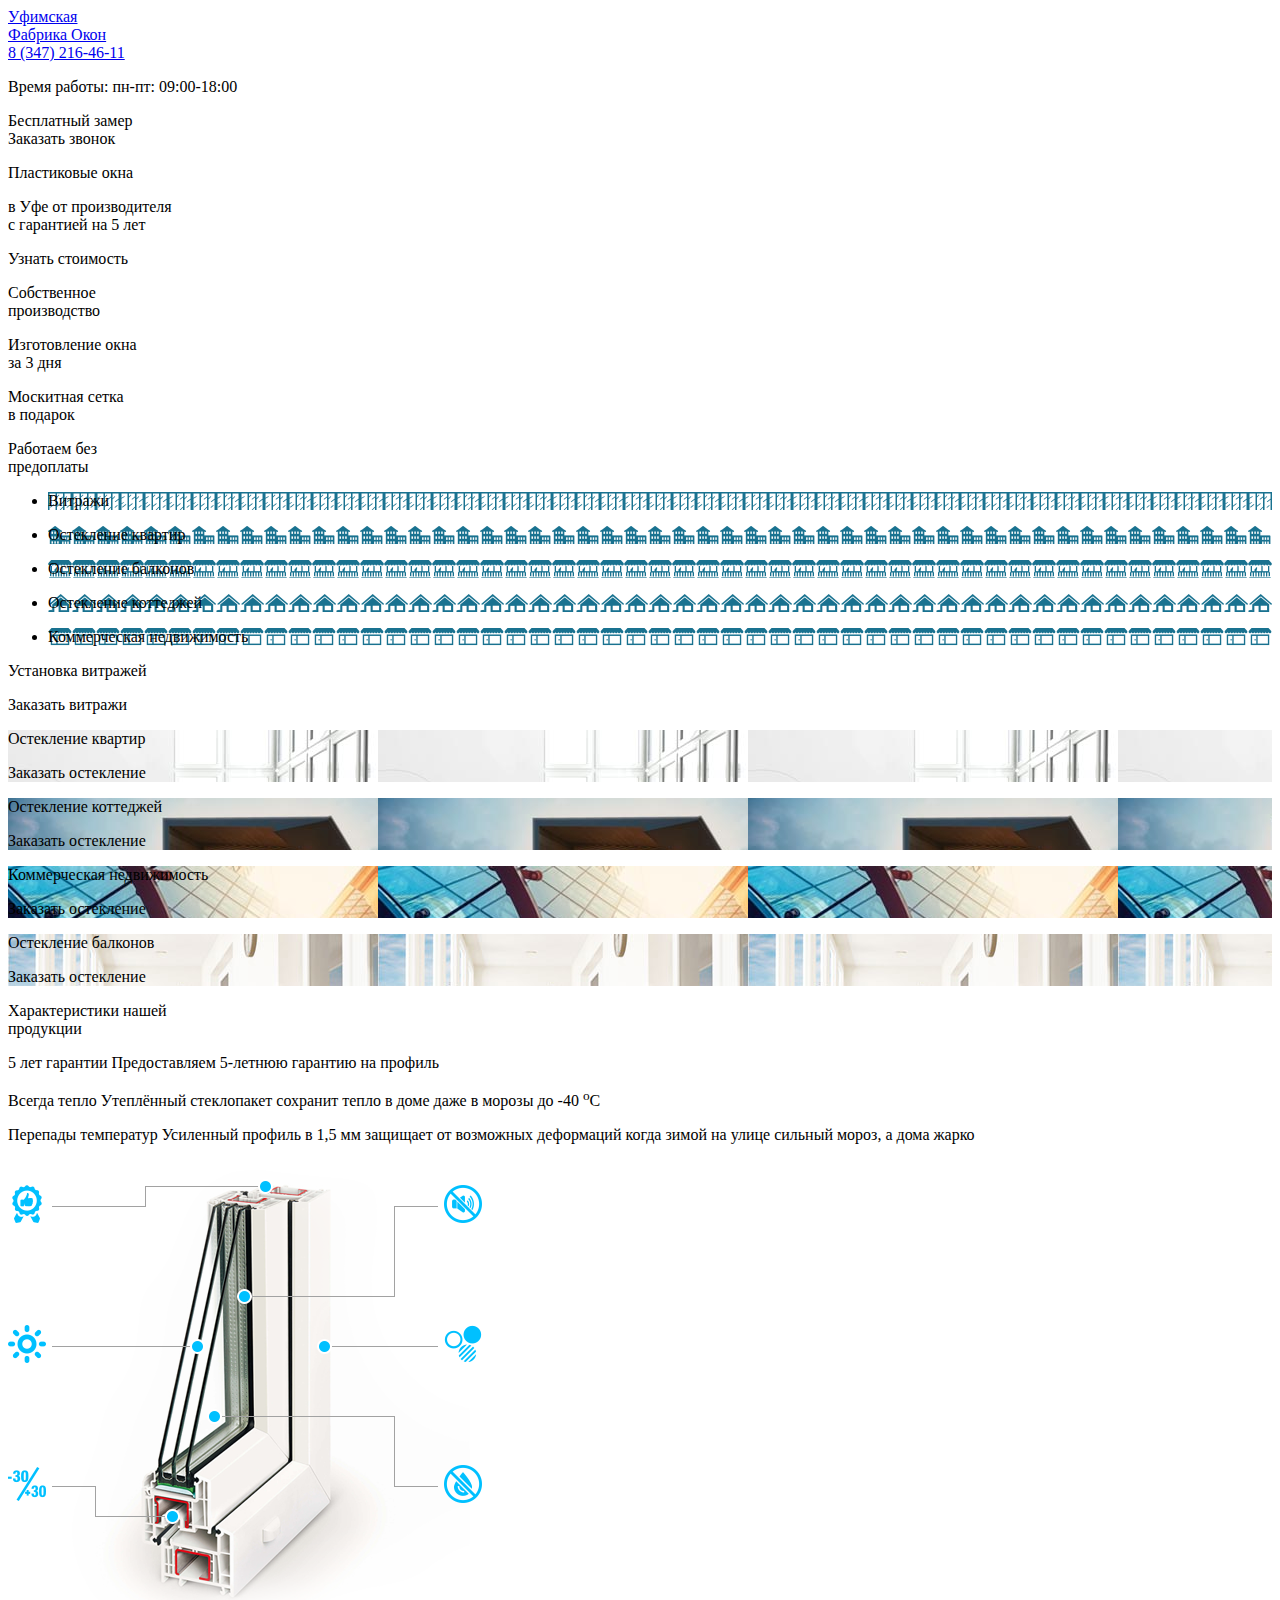
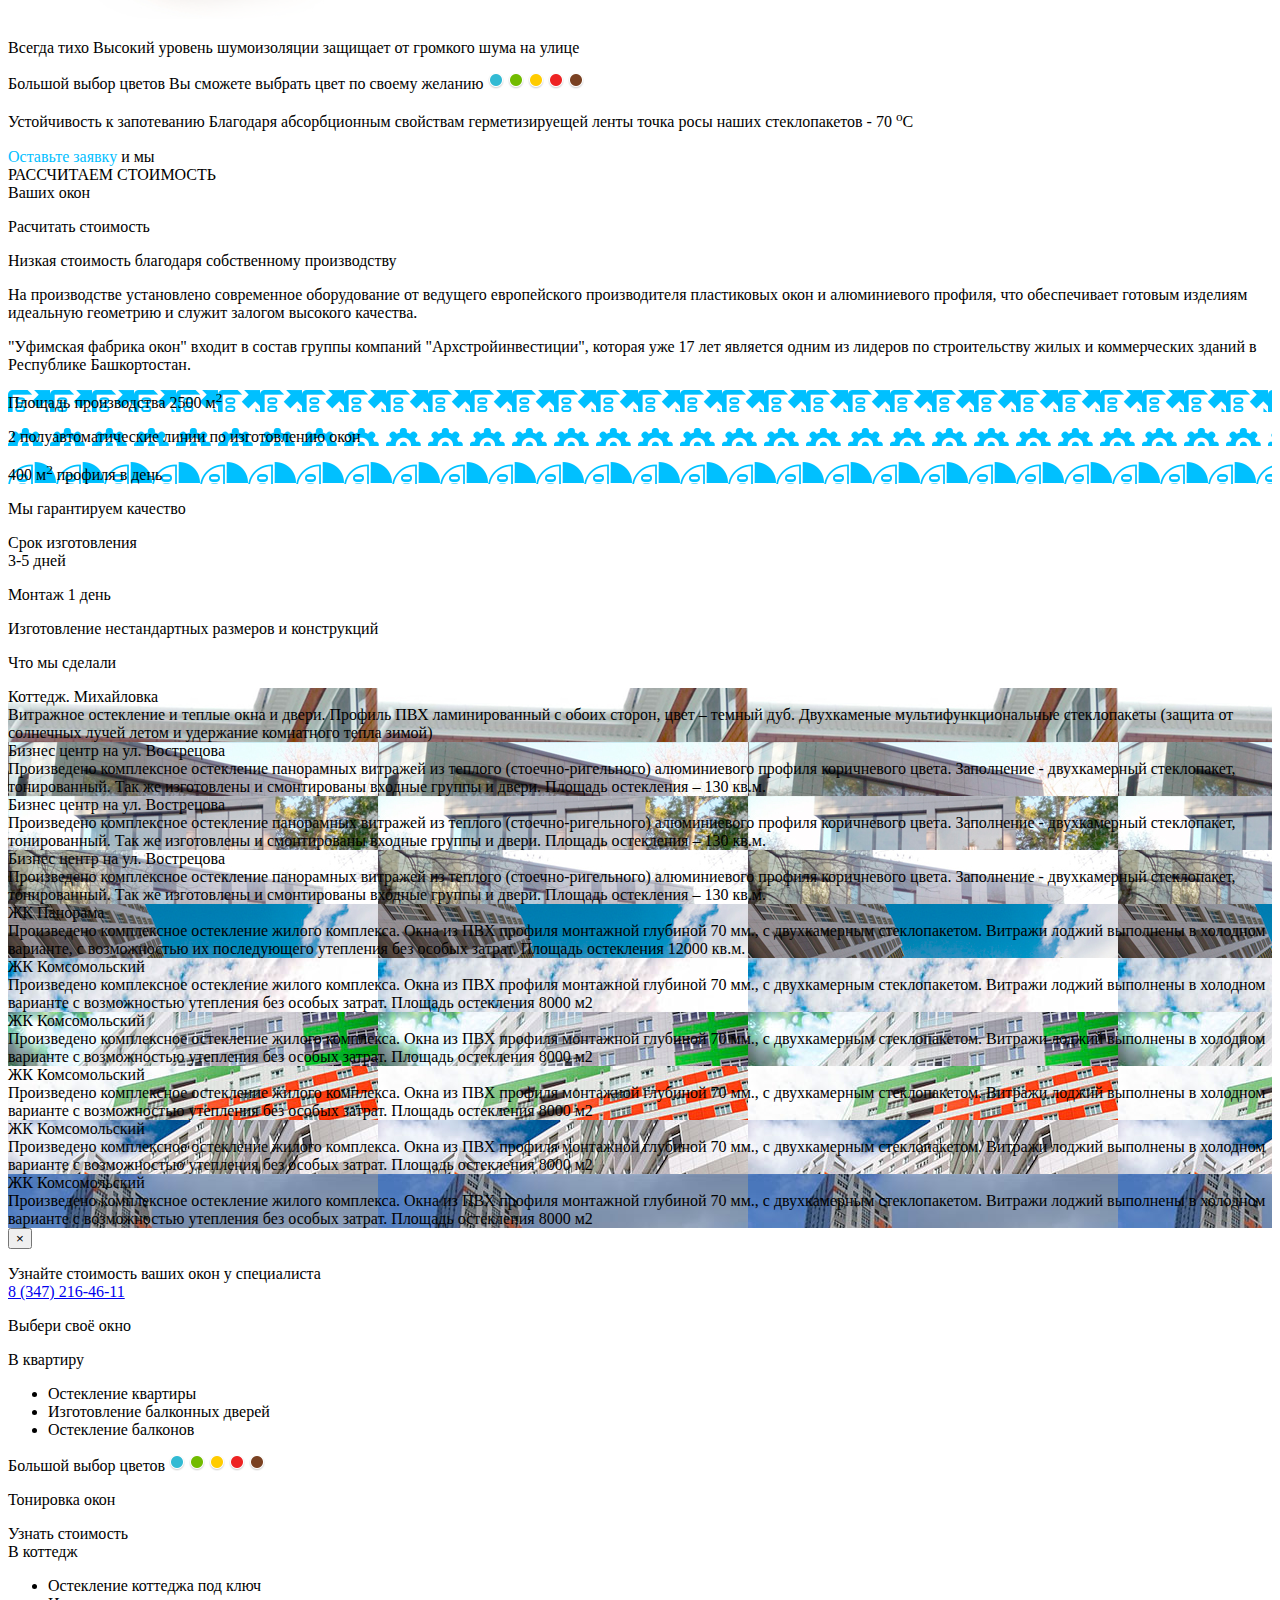
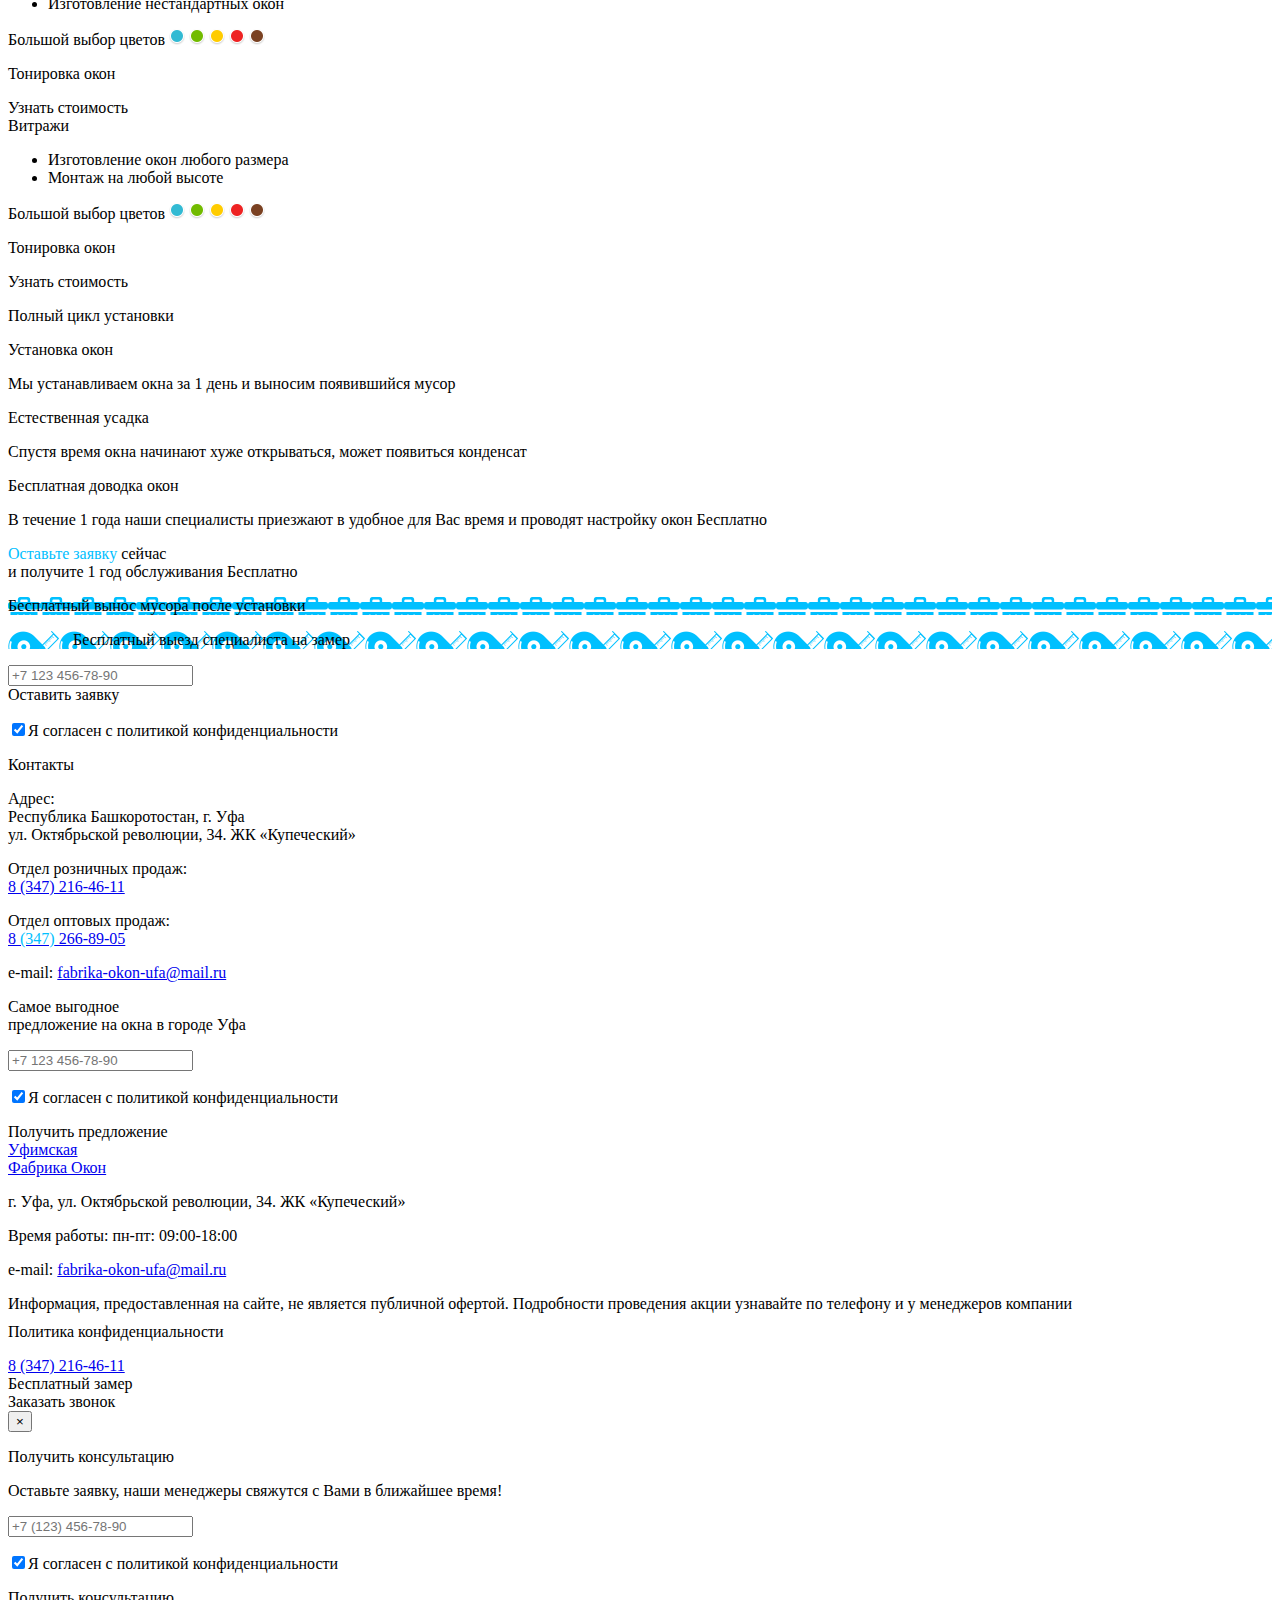
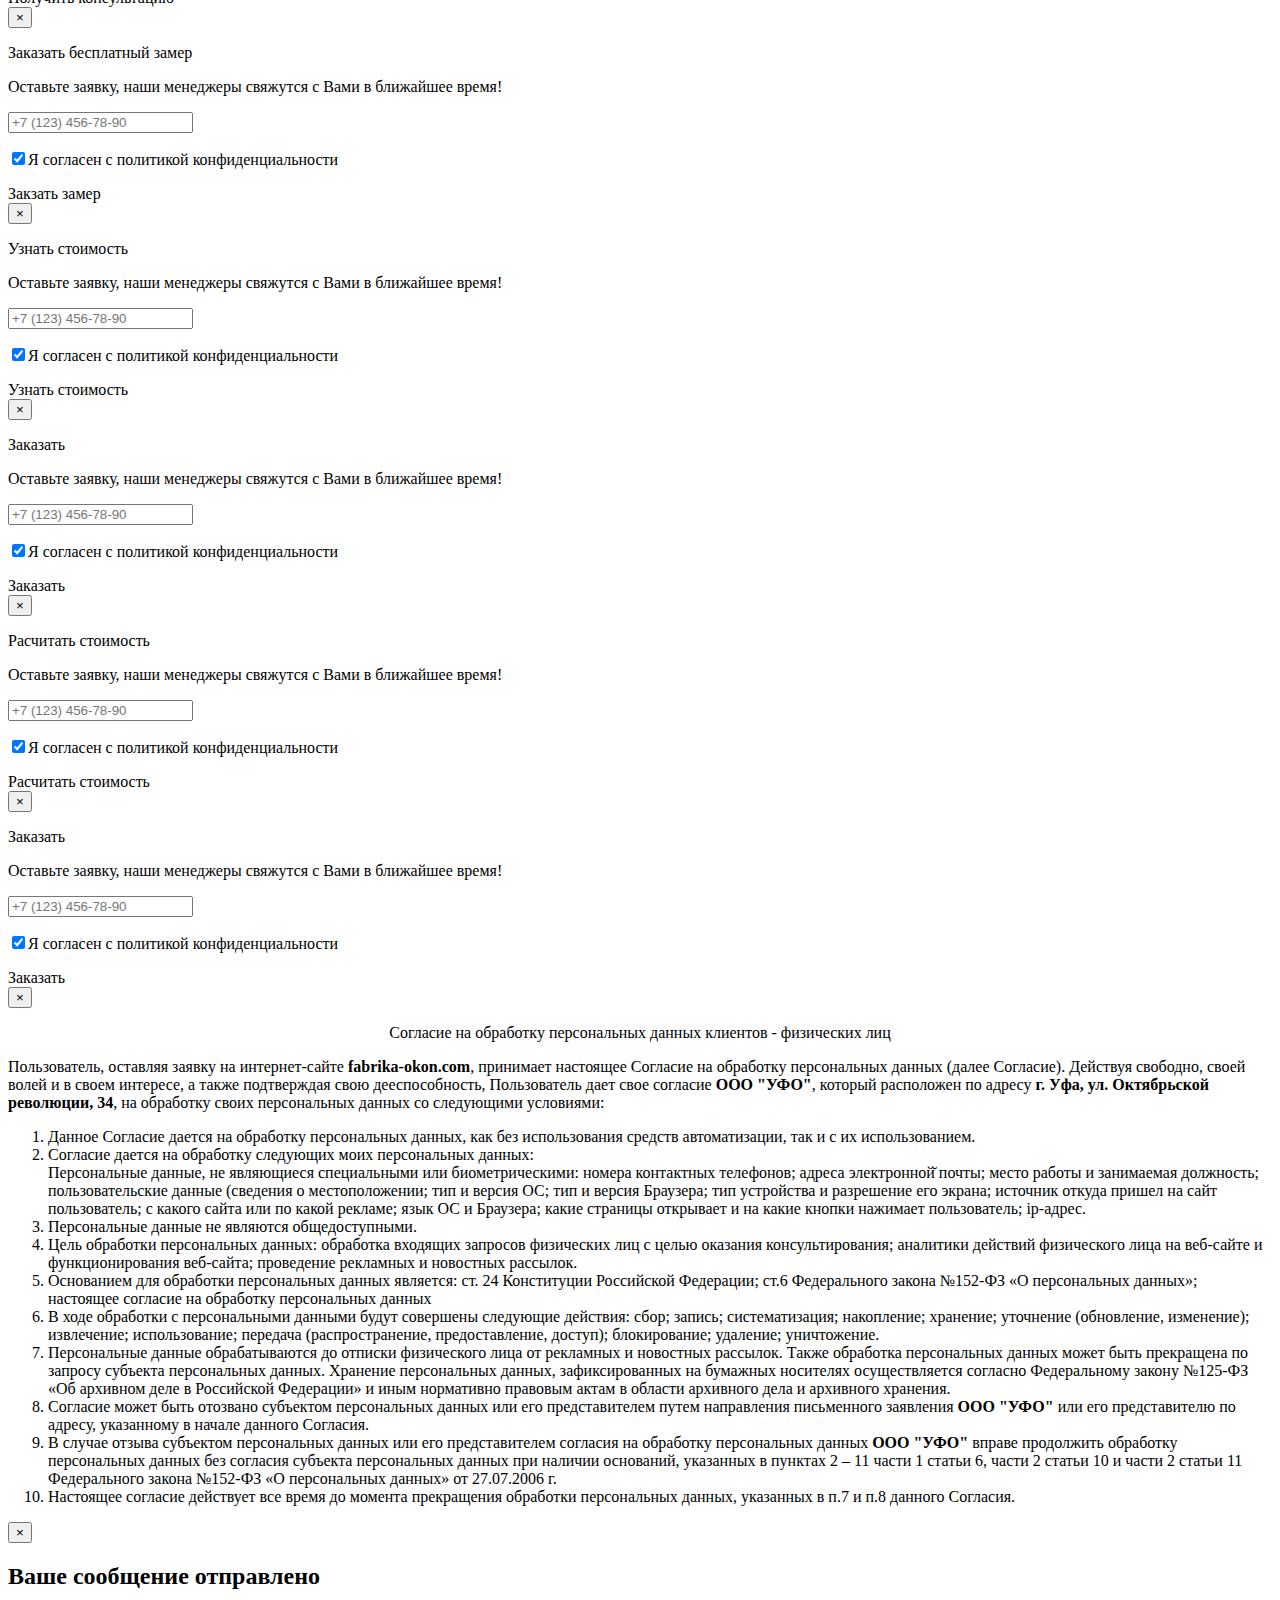
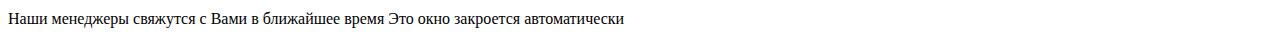
==== index.html @ 914d413f "added imgages css js" ====
<!DOCTYPE html>
<html lang="ru-RU">
<head>
	<meta charset="UTF-8">
	<meta name="viewport" content="width=device-width, initial-scale=1.0">
	<link rel="stylesheet" href="assets/bootstrap/bootstrap.min.css">
	<link rel="stylesheet" href="assets/owl-carousel2/owl.carousel.min.css">
	<link rel="stylesheet" type="text/css" href="assets/lightbox/lightbox.css">
	<link rel="stylesheet" type="text/css" href="style.css">
	<link href="https://fonts.googleapis.com/css?family=Roboto:300,400,500,700,900" rel="stylesheet">
	<script src="assets/jquery/jquery-1.11.3.min.js"></script>
	<script type="text/javascript" src="http://maps.google.com/maps/api/js?key=AIzaSyCHAlulVFUKwwEnyJ-B18d1psZM88aQKwU"></script>
	<link rel="shortcut icon" href="/favicon.ico" type="image/x-icon">
	<!--[if lt IE 9]>
	<script src="http://html5shiv.googlecode.com/svn/trunk/html5.js"></script>
	<![endif]-->
	<meta name="keywords" content="" />
	<meta name="description" content="" />
	<title>Уфимская фабрика окон</title>
</head>
<body>
<div class="bg bg1">
	<header>
		<div class="container">
			<div class="header-wrap">
				<div class="logo-col">
					<a href="/" title="На главную" class="logo">Уфимская<br> Фабрика Окон</a>
				</div>
				<div class="phone-col">
					<a href="tel:83472164611" class="hdr-phone" title="Позвонить">8 (347) 216-46-11</a>
					<p class="hdr-work">Время работы: пн-пт: 09:00-18:00</p>
				</div>
				<div class="btn-col">
					<div class="hdr-btns">
						<div class="yellow-btn zamer-btn"><div><span>Бесплатный замер</span></div></div>
						<div class="blue-btn callback-btn"><div><span>Заказать звонок</span></div></div>
					</div>
				</div>
			</div>
		</div>
	</header>
	<div class="offer">
		<div class="container">
			<div class="row">
				<div class="col-md-12">
					<p class="offer-header">
						Пластиковые <span class="offer-accent">окна</span>
					</p>
					<p class="offer-text">
						в Уфе от производителя <br>с гарантией на 5 лет
					</p>
					<div class="yellow-btn know-btn"><div><span>Узнать стоимость</span></div></div>
				</div>
			</div>
		</div>
	</div>
	<div class="preim">
		<div class="container">
			<div class="row">
				<div class="col-xs-12 col-sm-3 col-md-3 col-lg-3">
					<div class="preim-item">
						<div class="preim-img" style="background-image:url('img/manufact.png')"></div>
						<p class="preim-ttl">Собственное <br>производство</p>
					</div>
				</div>
				<div class="col-xs-12 col-sm-3 col-md-3 col-lg-3">
					<div class="preim-item">
						<div class="preim-img" style="background-image:url('img/3days.png')"></div>
						<p class="preim-ttl">Изготовление окна <br>за 3 дня</p>
					</div>
				</div>
				<div class="col-xs-12 col-sm-3 col-md-3 col-lg-3">
					<div class="preim-item">
						<div class="preim-img" style="background-image:url('img/podarok.png')"></div>
						<p class="preim-ttl">Москитная сетка <br>в подарок</p>
					</div>
				</div>
				<div class="col-xs-12 col-sm-3 col-md-3 col-lg-3">
					<div class="preim-item">
						<div class="preim-img" style="background-image:url('img/predoplata.png')"></div>
						<p class="preim-ttl">Работаем без <br>предоплаты</p>
					</div>
				</div>
			</div>
		</div>
	</div>
</div>
<div class="bg bg2">
	<div class="container">
		<div class="row">
			<div class="menu-wrap">
				<ul class="menu">
					<li style="background-image:url('img/menu1.png');"><p>Витражи</p></li>
					<li style="background-image:url('img/menu2.png');"><p>Остекление квартир</p></li>
					<li style="background-image:url('img/menu3.png');"><p>Остекление балконов</p></li>
					<li style="background-image:url('img/menu4.png');"><p>Остекление коттеджей</p></li>
					<li style="background-image:url('img/menu5.png');"><p>Коммерческая недвижимость</p></li>
				</ul>
			</div>
		</div>
		<div class="uslugi">
			<div class="row">
				<div class="uslugi-ttl">
				</div>
				<div class="uslugi-blocks">
					<div class="container-fluid no-padding-right">
						<div class="row">
							<div class="col-xs-12 col-sm-4 col-md-4 col-lg-4">
								<div class="uslugi-item tall-item" style="background-image:url('img/uslugi1.jpg');">
									<p class="uslugi-item-ttl dark-ttl">Установка витражей</p>
									<div class="uslugi-item-popup">
										<div class="uslugi-item-inner">
											<div class="yellow-btn buy-btn"><div><span>Заказать витражи</span></div></div>
										</div>
									</div>
								</div>
							</div>
							<div class="col-xs-12 col-sm-8 col-md-8 col-lg-8">
								<div class="row">
									<div class="col-xs-12 col-sm-6 col-md-6 col-lg-6">
										<div class="uslugi-item" style="background-image:url('img/uslugi2.jpg');">
											<p class="uslugi-item-ttl dark-ttl">Остекление квартир</p>
											<div class="uslugi-item-popup">
												<div class="uslugi-item-inner">
													<div class="yellow-btn buy-btn"><div><span>Заказать остекление</span></div></div>
												</div>
											</div>
										</div>
									</div>
									<div class="col-xs-12 col-sm-6 col-md-6 col-lg-6">
										<div class="uslugi-item" style="background-image:url('img/uslugi3.jpg');">
											<p class="uslugi-item-ttl">Остекление коттеджей</p>
											<div class="uslugi-item-popup">
												<div class="uslugi-item-inner">
													<div class="yellow-btn buy-btn"><div><span>Заказать остекление</span></div></div>
												</div>
											</div>
										</div>
									</div>
									<div class="col-xs-12 col-sm-6 col-md-6 col-lg-6">
										<div class="uslugi-item" style="background-image:url('img/uslugi4.jpg');">
											<p class="uslugi-item-ttl bottom-ttl">Коммерческая недвижимость</p>
											<div class="uslugi-item-popup">
												<div class="uslugi-item-inner">
													<div class="yellow-btn buy-btn"><div><span>Заказать остекление</span></div></div>
												</div>
											</div>
										</div>
									</div>
									<div class="col-xs-12 col-sm-6 col-md-6 col-lg-6">
										<div class="uslugi-item" style="background-image:url('img/uslugi5.jpg');">
											<p class="uslugi-item-ttl dark-ttl bottom-ttl">Остекление балконов</p>
											<div class="uslugi-item-popup">
												<div class="uslugi-item-inner">
													<div class="yellow-btn buy-btn"><div><span>Заказать остекление</span></div></div>
												</div>
											</div>
										</div>
									</div>
								</div>
							</div>
						</div>
					</div>
				</div>
			</div>
		</div>
		<div class="ttx">
			<div class="row">
				<p class="ttx-ttl">Характеристики нашей <br>продукции</p>
				<div class="ttx-left">
					<p class="ttx-item"><span>5 лет гарантии</span>
					Предоставляем 5-летнюю гарантию на профиль
					</p>
					<p class="ttx-item"><span>Всегда тепло</span>
					Утеплённый стеклопакет сохранит тепло в доме даже в морозы до -40 <sup>о</sup>С
					</p>
					<p class="ttx-item"><span>Перепады температур</span>
					Усиленный профиль в 1,5 мм защищает от возможных деформаций когда зимой на улице сильный мороз, а дома жарко
					</p>
				</div>
				<div class="ttx-center">
					<img src="img/ttx.png" src="Характеристики нашей продукции" />
				</div>
				<div class="ttx-right">
					<p class="ttx-item"><span>Всегда тихо</span>
					Высокий уровень шумоизоляции защищает от громкого шума на улице
					</p>
					<p class="ttx-item"><span>Большой выбор цветов</span>
					Вы сможете выбрать цвет по своему желанию <img src="img/colors.png" alt="Большой выбор цветов" class="ttx-colors" />
					</p>
					<p class="ttx-item"><span>Устойчивость к запотеванию</span>
					Благодаря абсорбционным свойствам герметизируещей ленты точка росы наших стеклопакетов - 70 <sup>о</sup>С
					</p>
				</div>
			</div>
		</div>
	</div>
</div>
<div class="bg bg22">
	<div class="container">
		<div class="zayavka">
			<div class="row">
				<div class="col-xs-12 col-sm-8 col-md-6 col-lg-6 pull-right">
					<p class="zayavka-ttl"><span style="color:#00c0ff;">Оставьте заявку</span> и мы <br><span style="text-transform:uppercase;">рассчитаем стоимость</span> <br>Ваших окон</p>
					<div class="yellow-btn zayavka-btn"><div><span>Расчитать стоимость</span></div></div>
				</div>
			</div>
		</div>
	</div>
</div>
<div class="bg bg3">
	<div class="container">
		<div class="stoimost">
			<div class="row">
				<p class="stoimost-ttl"><span>Низкая стоимость</span> благодаря собственному производству</p>
				<div class="col-xs-12 col-sm-12 col-md-6 col-lg-6">
					<p>На производстве установлено современное оборудование от ведущего европейского производителя пластиковых окон и алюминиевого профиля, что обеспечивает готовым изделиям идеальную геометрию и служит залогом высокого качества.</p>
					<p>"Уфимская фабрика окон" входит в состав группы компаний "Архстройинвестиции", которая уже 17 лет является одним из лидеров по строительству жилых и коммерческих зданий в Республике Башкортостан.</p>
				</div>
				<div class="col-xs-12 col-sm-12 col-md-6 col-lg-6">
					<p class="stoimost-item" style="background-image:url('img/stoimost1.png');">Площадь производства 2500 м<sup>2</sup></p>
					<p class="stoimost-item" style="background-image:url('img/stoimost2.png');">2 полуавтоматические линии по изготовлению окон</p>
					<p class="stoimost-item" style="background-image:url('img/stoimost3.png');">400 м<sup>2</sup> профиля в день</p>
				</div>
			</div>
		</div>
		<div class="stoimost-gallery">
			<div class="row">
				<div class="col-xs-12 col-sm-8 col-md-8 col-lg-8">
					<div class="row">
						<div class="col-xs-12 col-sm-6 col-md-6 col-lg-6">
							<div class="stoimost-img" style="background-image:url('img/stoimost-img1.jpg');">
							</div>
						</div>
						<div class="col-xs-12 col-sm-6 col-md-6 col-lg-6">
							<div class="stoimost-img" style="background-image:url('img/stoimost-img2.jpg');">
							</div>
						</div>
						<div class="col-xs-12 col-sm-6 col-md-6 col-lg-6">
							<div class="stoimost-img" style="background-image:url('img/stoimost-img3.jpg');">
							</div>
						</div>
						<div class="col-xs-12 col-sm-6 col-md-6 col-lg-6">
							<div class="stoimost-img" style="background-image:url('img/stoimost-img4.jpg');">
							</div>
						</div>
					</div>
				</div>
				<div class="col-xs-12 col-sm-4 col-md-4 col-lg-4">
					<div class="stoimost-img stoimost-img-tall" style="background-image:url('img/stoimost-img5.jpg');">
					</div>
				</div>
			</div>
		</div>
		<div class="garant">
			<div class="row">
				<div class="garant-ttl">Мы гарантируем качество</div>
				<div class="col-xs-12 col-sm-4 col-md-4 col-lg-4">
					<div class="garant-item">
						<div class="garant-img" style="background-image:url('img/garant1.png')"></div>
						<p class="garant-item-ttl">Срок изготовления <br>3-5 дней</p>
					</div>
				</div>
				<div class="col-xs-12 col-sm-4 col-md-4 col-lg-4">
					<div class="garant-item">
						<div class="garant-img" style="background-image:url('img/garant2.png')"></div>
						<p class="garant-item-ttl">Монтаж 1 день</p>
					</div>
				</div>
				<div class="col-xs-12 col-sm-4 col-md-4 col-lg-4">
					<div class="garant-item">
						<div class="garant-img" style="background-image:url('img/garant3.png')"></div>
						<p class="garant-item-ttl">Изготовление нестандартных размеров и конструкций</p>
					</div>
				</div>
			</div>
		</div>
		<div class="jobs">
			<div class="row">
				<p class="jobs-ttl">Что мы сделали</p>
				<div class="jobs-slider-wrap">
					<div class="jobs-slider owl-carousel">
						<div class="item">
							<div class="row">
								<div class="col-xs-12 col-sm-4 col-md-4 col-lg-4">
									<div class="jobs-img jobs-img-tall" style="background-image:url('img/jobs44.jpg');">
										<div class="jobs-big-img" style="background-image:url('img/jobs44-big.jpg')"></div>
										<div class="jobs-name">Коттедж. Михайловка</div>
										<div class="jobs-text">
											Витражное остекление и теплые окна и двери. Профиль ПВХ ламинированный с обоих сторон, цвет – темный дуб. Двухкаменые мультифункциональные стеклопакеты (защита от солнечных лучей летом и удержание комнатного тепла зимой)
										</div>
									</div>
								</div>
								<div class="col-xs-12 col-sm-8 col-md-8 col-lg-8">
									<div class="row">
										<div class="col-xs-12 col-sm-6 col-md-6 col-lg-6">
											<div class="jobs-img" style="background-image:url('img/jobs55.jpg');">
												<div class="jobs-big-img" style="background-image:url('img/jobs55-big.jpg')"></div>
												<div class="jobs-name">Бизнес центр на ул. Вострецова</div>
												<div class="jobs-text">
													Произведено комплексное остекление панорамных витражей из теплого (стоечно-ригельного) алюминиевого профиля коричневого цвета. Заполнение  - двухкамерный стеклопакет, тонированный. Так же изготовлены и смонтированы входные группы и двери. Площадь остекления – 130 кв.м. 
												</div>
											</div>
										</div>
										<div class="col-xs-12 col-sm-6 col-md-6 col-lg-6">
											<div class="jobs-img" style="background-image:url('img/jobs66.jpg');">
												<div class="jobs-big-img" style="background-image:url('img/jobs66-big.jpg')"></div>
												<div class="jobs-name">Бизнес центр на ул. Вострецова</div>
												<div class="jobs-text">
													Произведено комплексное остекление панорамных витражей из теплого (стоечно-ригельного) алюминиевого профиля коричневого цвета. Заполнение  - двухкамерный стеклопакет, тонированный. Так же изготовлены и смонтированы входные группы и двери. Площадь остекления – 130 кв.м. 
												</div>
											</div>
										</div>
										<div class="col-xs-12 col-sm-6 col-md-6 col-lg-6">
											<div class="jobs-img" style="background-image:url('img/jobs77.jpg');">
												<div class="jobs-big-img" style="background-image:url('img/jobs77-big.jpg')"></div>
												<div class="jobs-name">Бизнес центр на ул. Вострецова</div>
												<div class="jobs-text">
													Произведено комплексное остекление панорамных витражей из теплого (стоечно-ригельного) алюминиевого профиля коричневого цвета. Заполнение  - двухкамерный стеклопакет, тонированный. Так же изготовлены и смонтированы входные группы и двери. Площадь остекления – 130 кв.м. 
												</div>
											</div>
										</div>
										<div class="col-xs-12 col-sm-6 col-md-6 col-lg-6">
											<div class="jobs-img" style="background-image:url('img/jobs5.jpg');">
												<div class="jobs-big-img" style="background-image:url('img/jobs5-big.jpg')"></div>
												<div class="jobs-name">ЖК Панорама</div>
												<div class="jobs-text">
													Произведено комплексное остекление жилого комплекса. Окна из ПВХ профиля монтажной глубиной 70 мм., с двухкамерным стеклопакетом. Витражи лоджий выполнены в холодном варианте, с возможностью их последующего утепления без особых затрат. Площадь остекления 12000 кв.м.
												</div>
											</div>
										</div>
									</div>
								</div>
							</div>
						</div>
						<div class="item">
							<div class="row">
								<div class="col-xs-12 col-sm-4 col-md-4 col-lg-4">
									<div class="jobs-img jobs-img-tall" style="background-image:url('img/jobs1.jpg');">
										<div class="jobs-big-img" style="background-image:url('img/jobs1.jpg')"></div>
										<div class="jobs-name">ЖК Комсомольский</div>
										<div class="jobs-text">
											Произведено комплексное остекление жилого комплекса. Окна из ПВХ профиля монтажной глубиной 70 мм., с двухкамерным стеклопакетом. Витражи лоджий выполнены в холодном варианте с возможностью утепления без особых затрат. Площадь остекления 8000 м2
										</div>
									</div>
								</div>
								<div class="col-xs-12 col-sm-8 col-md-8 col-lg-8">
									<div class="row">
										<div class="col-xs-12 col-sm-6 col-md-6 col-lg-6">
											<div class="jobs-img" style="background-image:url('img/jobs2.jpg');">
												<div class="jobs-big-img" style="background-image:url('img/jobs2.jpg')"></div>
												<div class="jobs-name">ЖК Комсомольский</div>
												<div class="jobs-text">
													Произведено комплексное остекление жилого комплекса. Окна из ПВХ профиля монтажной глубиной 70 мм., с двухкамерным стеклопакетом. Витражи лоджий выполнены в холодном варианте с возможностью утепления без особых затрат. Площадь остекления 8000 м2
												</div>
											</div>
										</div>
										<div class="col-xs-12 col-sm-6 col-md-6 col-lg-6">
											<div class="jobs-img" style="background-image:url('img/jobs3.jpg');">
												<div class="jobs-big-img" style="background-image:url('img/jobs3.jpg')"></div>
												<div class="jobs-name">ЖК Комсомольский</div>
												<div class="jobs-text">
													Произведено комплексное остекление жилого комплекса. Окна из ПВХ профиля монтажной глубиной 70 мм., с двухкамерным стеклопакетом. Витражи лоджий выполнены в холодном варианте с возможностью утепления без особых затрат. Площадь остекления 8000 м2
												</div>
											</div>
										</div>
										<div class="col-xs-12 col-sm-6 col-md-6 col-lg-6">
											<div class="jobs-img" style="background-image:url('img/jobs4.jpg');">
												<div class="jobs-big-img" style="background-image:url('img/jobs4.jpg')"></div>
												<div class="jobs-name">ЖК Комсомольский</div>
												<div class="jobs-text">
													Произведено комплексное остекление жилого комплекса. Окна из ПВХ профиля монтажной глубиной 70 мм., с двухкамерным стеклопакетом. Витражи лоджий выполнены в холодном варианте с возможностью утепления без особых затрат. Площадь остекления 8000 м2
												</div>
											</div>
										</div>
										<div class="col-xs-12 col-sm-6 col-md-6 col-lg-6">
											<div class="jobs-img" style="background-image:url('img/jobs99.jpg');">
												<div class="jobs-big-img" style="background-image:url('img/jobs99-big.jpg')"></div>
												<div class="jobs-name">ЖК Комсомольский</div>
												<div class="jobs-text">
													Произведено комплексное остекление жилого комплекса. Окна из ПВХ профиля монтажной глубиной 70 мм., с двухкамерным стеклопакетом. Витражи лоджий выполнены в холодном варианте с возможностью утепления без особых затрат. Площадь остекления 8000 м2
												</div>
											</div>
										</div>
									</div>
								</div>
							</div>
						</div>
					</div>
				</div>
				<!--О выполненной работе-->
				<div class="modal fade" id="jobs-popup">
					<div class="modal-dialog">
						<div class="modal-content">
							<button type="button" class="close" data-dismiss="modal" aria-hidden="true">×</button>
							<div class="jobs-popup-img"></div>
							<div class="jobs-popup-text">
								<p class="jobs-popup-header"></p>
								<div class="jobs-popup-description">
								</div>
								<p class="jobs-popup-call">Узнайте стоимость ваших окон у специалиста<br> <a href="tel:83472164611" class="jobs-popup-tel">8 (347) 216-46-11</a></p>
							</div>
							<div style="clear:both;"></div>
						</div>
					</div>
				</div>
			</div>
		</div>
	</div>
</div>
<div class="bg bg4">
	<div class="container">
		<div class="svoe">
			<div class="row">
				<div class="col-md-12">
					<p class="svoe-ttl">Выбери своё окно</p>
					<div class="svoe-item">
						<div class="svoe-item-img" style="background-image:url('img/svoe1.jpg');"></div>
						<div class="svoe-item-text">
							<div class="svoe-item-ttl">В квартиру</div>
							<ul class="svoe-item-list">
								<li><span>Остекление квартиры</span></li>
								<li><span>Изготовление балконных дверей</span></li>
								<li><span>Остекление балконов</span></li>
							</ul>
							<p>Большой выбор цветов <img src="img/colors.png" alt="Большой выбор цветов" class="svoe-item-colors" /></p>
							<p>Тонировка окон</p>
						</div>
						<div class="blue-btn svoe-btn"><div><span>Узнать стоимость</span></div></div>
					</div>
					<div class="svoe-item">
						<div class="svoe-item-img" style="background-image:url('img/svoe2.jpg');"></div>
						<div class="svoe-item-text">
							<div class="svoe-item-ttl">В коттедж</div>
							<ul class="svoe-item-list">
								<li><span>Остекление коттеджа под ключ</span></li>
								<li><span>Изготовление нестандартных окон</span></li>
							</ul>
							<p>Большой выбор цветов <img src="img/colors.png" alt="Большой выбор цветов" class="svoe-item-colors" /></p>
							<p>Тонировка окон</p>
						</div>
						<div class="blue-btn svoe-btn"><div><span>Узнать стоимость</span></div></div>
					</div>
					<div class="svoe-item">
						<div class="svoe-item-img" style="background-image:url('img/svoe3.jpg');"></div>
						<div class="svoe-item-text">
							<div class="svoe-item-ttl">Витражи</div>
							<ul class="svoe-item-list">
								<li><span>Изготовление окон любого размера</span></li>
								<li><span>Монтаж на любой высоте</span></li>
							</ul>
							<p>Большой выбор цветов <img src="img/colors.png" alt="Большой выбор цветов" class="svoe-item-colors" /></p>
							<p>Тонировка окон</p>
						</div>
						<div class="blue-btn svoe-btn"><div><span>Узнать стоимость</span></div></div>
					</div>
				</div>
			</div>
		</div>
		<div class="cycle">
			<div class="row">
				<p class="cycle-ttl">Полный цикл установки</p>
				<div class="cycle-item">
					<div class="cycle-img" style="background-image:url('img/cycle1.png')"></div>
					<p class="cycle-item-ttl">Установка окон</p>
					<p class="cycle-item-desc">Мы устанавливаем окна за 1 день и выносим появившийся мусор</p>
				</div>
				<div class="cycle-item">
					<div class="cycle-img" style="background-image:url('img/cycle2.png')"></div>
					<p class="cycle-item-ttl">Естественная усадка</p>
					<p class="cycle-item-desc">Спустя время окна начинают хуже открываться, может появиться конденсат</p>
				</div>
				<div class="cycle-item">
					<div class="cycle-img" style="background-image:url('img/cycle3.png')"></div>
					<p class="cycle-item-ttl">Бесплатная доводка окон</p>
					<p class="cycle-item-desc">В течение 1 года наши специалисты приезжают в удобное для Вас время и проводят настройку окон Бесплатно</p>
				</div>
			</div>
			<div class="cycle-arrows">
				<div class="cycle-arrow">
				</div>
				<div class="cycle-arrow">
				</div>
			</div>
		</div>
		<div class="zayavka-open">
			<div class="row">
				<div class="col-xs-12 col-sm-8 col-md-6 col-lg-6 pull-right">
					<p class="zayavka-open-ttl"><span><span style="color:#00c0ff;">Оставьте заявку</span> сейчас</span> <br>и получите 1 год обслуживания Бесплатно</p>
					<div class="row">
						<div class="col-xs-12 col-sm-6 col-md-6 col-lg-6">
							<p class="zayavka-open-txt" style="background-image:url('img/musor.png');">Бесплатный вынос мусора после установки</p>
						</div>
						<div class="col-xs-12 col-sm-6 col-md-6 col-lg-6">
							<p class="zayavka-open-txt" style="background-image:url('img/zamer.png'); padding-left:65px;">Бесплатный выезд специалиста на замер</p>
						</div>
					</div>
					<form action="/" name="zayavka-open-form" class="zayavka-open-form">
						<div class="row">
							<input class="maskedphone" name="phone" placeholder="+7 123 456-78-90" type="text" />
							<div class="yellow-btn zayavka-open-btn"><div><span>Оставить заявку</span></div></div>
						</div>
						<p class="policy-txt"><input checked="checked" class="policy-agree" type="checkbox">Я согласен с <span class="open-policy">политикой конфиденциальности</span></p>
						<input name="flag" value="7" type="hidden">
					</form>
				</div>
			</div>
		</div>
	</div>
</div>
<div class="map">
	<div class="map-wrap">
		<div id="gmap"></div>
		<script>
		jQuery(function ($) {
			if ($(window).width() > '1200'){
				var haightAshbury = new google.maps.LatLng(54.720798, 55.952117);
			}
			if (($(window).width() <= '1200')&($(window).width() > '991')){
				var haightAshbury = new google.maps.LatLng(54.720767, 55.953212);
			}
			if ($(window).width() <= '991'){
				var haightAshbury = new google.maps.LatLng(54.7207732, 55.9556472);
			}
			var mapOptions = {
				zoom: 17,
				scrollwheel: false,
				zoomControl: false,
				scaleControl: false,
				disableDefaultUI: false,
				center: haightAshbury,
				mapTypeId: google.maps.MapTypeId.ROADMAP
			};    
			map = new google.maps.Map(document.getElementById("gmap"), mapOptions);
			var markerPoz = new google.maps.LatLng(54.7207732, 55.9556472);
			marker = new google.maps.Marker({
				position: markerPoz,
				map: map,
				title: "Уфимская фабрика окон. Октябрьской революции, 34",
				zIndex: 999
			});
		});
		</script>
	</div>
	<div class="contacts">
		<div class="container">
			<div class="row">
				<div class="col-xs-12 col-sm-12 col-md-7 col-lg-6 pull-left">
					<p class="contacts-ttl">Контакты</p>
					<p class="contacts-address">
						<span>Адрес:</span><br>
						Республика Башкоротостан, г. Уфа <br>
						ул. Октябрьской революции, 34. ЖК «Купеческий»
					</p>
					<p class="contacts-address">
						<span>Отдел розничных продаж:</span><br>
						<a href="tel:83472164611" class="contacts-tel">8 (347) 216-46-11</a>
					</p>
					<p class="contacts-address">
						<span>Отдел оптовых продаж:</span><br>
						<a href="tel:83472668905" class="contacts-tel">8 <span style="color:#00c0ff;">(347)</span> 266-89-05</a>
					</p>
					<p class="contacts-address">
						<span>e-mail: </span> <a href="mailto:fabrika-okon-ufa@mail.ru" class="contacts-mail">fabrika-okon-ufa@mail.ru</a>
					</p>
				</div>
			</div>
		</div>
	</div>
</div>
<div class="bg bg6">
	<div class="container">
		<div class="row">
			<div class="col-xs-12 col-sm-6 col-md-6 col-lg-6 pull-right">
				<p class="predl-ttl">
					<span>Самое выгодное</span><br>
					предложение на окна в городе Уфа
				</p>
				<form action="/" name="predl-form" class="predl-form">
					<input class="maskedphone" name="phone" placeholder="+7 123 456-78-90" type="text" />
					<p class="policy-txt"><input checked="checked" class="policy-agree" type="checkbox">Я согласен с <span class="open-policy">политикой конфиденциальности</span></p>
					<div class="blue-btn predl-btn"><div><span>Получить предложение</span></div></div>
					<input name="flag" value="8" type="hidden">
				</form>
			</div>
		</div>
	</div>
</div>
<div class="bg bg7">
	<footer>
		<div class="container">
			<div class="row">
				<div class="col-xs-12 col-sm-12 col-md-4 col-lg-4">
					<div class="ftr-logo-block">
						<a href="/" title="На главную" class="ftr-logo">Уфимская<br> Фабрика Окон</a>
					</div>
				</div>
				<div class="col-xs-12 col-sm-12 col-md-4 col-lg-4">
					<p class="ftr-place">г. Уфа, ул. Октябрьской революции, 34. <span>ЖК «Купеческий»</span></p>
				</div>
				<div class="col-xs-12 col-sm-12 col-md-4 col-lg-4">
					<p class="ftr-time">Время работы: пн-пт: 09:00-18:00</p>
					<p>e-mail: <a href="mailto:fabrika-okon-ufa@mail.ru" class="ftr-mail">fabrika-okon-ufa@mail.ru</a></p>
				</div>
			</div>
			<div class="row">
				<div class="col-xs-12 col-sm-12 col-md-4 col-lg-4">
					<p class="ftr-info">Информация, предоставленная на сайте, не является публичной офертой. Подробности проведения акции узнавайте по телефону и у менеджеров компании<br>
					<span class="open-policy" style="display:block;padding-top:10px;">Политика конфиденциальности</span></p>
				</div>
				<div class="col-xs-12 col-sm-12 col-md-8 col-lg-8">
					<div class="ftr-buttons">
						<a href="tel:83472164611" class="ftr-phone" title="Позвонить">8 (347) 216-46-11</a>
						<div class="yellow-btn zamer-btn ftr-zamer"><div><span>Бесплатный замер</span></div></div>
						<div class="blue-btn callback-btn ftr-callback"><div><span>Заказать звонок</span></div></div>
					</div>
				</div>
			</div>
		</div>
	</footer>
</div>

<!--Обратный звонок-->
<div class="modal fade" id="callback">
	<div class="modal-dialog">
		<div class="modal-content">
			<button type="button" class="close" data-dismiss="modal" aria-hidden="true">×</button>
			<p class="callback-header">Получить консультацию</p>
			<p class="callback-text">Оставьте заявку, наши менеджеры свяжутся с Вами в ближайшее время!</p>
			<form method="POST" class="modal-form">
				<input class="maskedphone" type="text" name="phone" placeholder="+7 (123) 456-78-90" />
				<p class="policy-txt"><input checked="checked" class="policy-agree" type="checkbox">Я согласен с <span class="open-policy">политикой конфиденциальности</span></p>
				<div class="blue-btn modal-btn"><div><span>Получить консультацию</span></div></div>
				<input type="hidden" name="flag" value="1" />
			</form>
		</div>
	</div>
</div>

<!--Замер-->
<div class="modal fade" id="zamer-popup">
	<div class="modal-dialog">
		<div class="modal-content">
			<button type="button" class="close" data-dismiss="modal" aria-hidden="true">×</button>
			<p class="callback-header">Заказать бесплатный замер</p>
			<p class="callback-text">Оставьте заявку, наши менеджеры свяжутся с Вами в ближайшее время!</p>
			<form method="POST" class="modal-form">
				<input class="maskedphone" type="text" name="phone" placeholder="+7 (123) 456-78-90" />
				<p class="policy-txt"><input checked="checked" class="policy-agree" type="checkbox">Я согласен с <span class="open-policy">политикой конфиденциальности</span></p>
				<div class="blue-btn modal-btn"><div><span>Закзать замер</span></div></div>
				<input type="hidden" name="flag" value="2" />
			</form>
		</div>
	</div>
</div>

<!--Узнать стоимость-->
<div class="modal fade" id="stoimost-popup">
	<div class="modal-dialog">
		<div class="modal-content">
			<button type="button" class="close" data-dismiss="modal" aria-hidden="true">×</button>
			<p class="callback-header">Узнать стоимость</p>
			<p class="callback-text">Оставьте заявку, наши менеджеры свяжутся с Вами в ближайшее время!</p>
			<form method="POST" class="modal-form">
				<input class="maskedphone" type="text" name="phone" placeholder="+7 (123) 456-78-90" />
				<p class="policy-txt"><input checked="checked" class="policy-agree" type="checkbox">Я согласен с <span class="open-policy">политикой конфиденциальности</span></p>
				<div class="blue-btn modal-btn"><div><span>Узнать стоимость</span></div></div>
				<input type="hidden" name="flag" value="3" />
			</form>
		</div>
	</div>
</div>

<!--Заказать-->
<div class="modal fade" id="zakaz-popup">
	<div class="modal-dialog">
		<div class="modal-content">
			<button type="button" class="close" data-dismiss="modal" aria-hidden="true">×</button>
			<p class="callback-header">Заказать</p>
			<p class="callback-text">Оставьте заявку, наши менеджеры свяжутся с Вами в ближайшее время!</p>
			<form method="POST" class="modal-form">
				<input class="maskedphone" type="text" name="phone" placeholder="+7 (123) 456-78-90" />
				<p class="policy-txt"><input checked="checked" class="policy-agree" type="checkbox">Я согласен с <span class="open-policy">политикой конфиденциальности</span></p>
				<div class="blue-btn modal-btn"><div><span>Заказать</span></div></div>
				<input type="hidden" name="flag" value="4" />
				<input type="hidden" name="zakazname" value="" />
			</form>
		</div>
	</div>
</div>

<!--Расчитать стоимость-->
<div class="modal fade" id="stoimost-rasch-popup">
	<div class="modal-dialog">
		<div class="modal-content">
			<button type="button" class="close" data-dismiss="modal" aria-hidden="true">×</button>
			<p class="callback-header">Расчитать стоимость</p>
			<p class="callback-text">Оставьте заявку, наши менеджеры свяжутся с Вами в ближайшее время!</p>
			<form method="POST" class="modal-form">
				<input class="maskedphone" type="text" name="phone" placeholder="+7 (123) 456-78-90" />
				<p class="policy-txt"><input checked="checked" class="policy-agree" type="checkbox">Я согласен с <span class="open-policy">политикой конфиденциальности</span></p>
				<div class="blue-btn modal-btn"><div><span>Расчитать стоимость</span></div></div>
				<input type="hidden" name="flag" value="5" />
			</form>
		</div>
	</div>
</div>

<!--Выбери свое окно-->
<div class="modal fade" id="svoe-popup">
	<div class="modal-dialog">
		<div class="modal-content">
			<button type="button" class="close" data-dismiss="modal" aria-hidden="true">×</button>
			<p class="callback-header">Заказать</p>
			<p class="callback-text">Оставьте заявку, наши менеджеры свяжутся с Вами в ближайшее время!</p>
			<form method="POST" class="modal-form">
				<input class="maskedphone" type="text" name="phone" placeholder="+7 (123) 456-78-90" />
				<p class="policy-txt"><input checked="checked" class="policy-agree" type="checkbox">Я согласен с <span class="open-policy">политикой конфиденциальности</span></p>
				<div class="blue-btn modal-btn"><div><span>Заказать</span></div></div>
				<input type="hidden" name="flag" value="6" />
				<input type="hidden" name="zakazname" value="" />
			</form>
		</div>
	</div>
</div>

<!--Политика конфидедциальности-->
<div class="modal fade" id="policy">
	<div class="modal-dialog">
		<div class="modal-content">
			<button type="button" class="close" data-dismiss="modal" aria-hidden="true">×</button>
			<div class="popup-policy-txt">
				<p class="callback-header" style="text-align:center;">Согласие на обработку персональных данных клиентов - физических лиц</p>
				<p>Пользователь, оставляя заявку на интернет-сайте <b>fabrika-okon.com</b>, принимает настоящее Согласие на обработку персональных данных (далее Согласие). Действуя свободно, своей волей и в своем интересе, а также подтверждая свою дееспособность, Пользователь дает свое согласие <b>ООО "УФО"</b>, который расположен по адресу <b>г. Уфа, ул. Октябрьской революции, 34</b>, на обработку своих персональных данных со следующими условиями:</p>
				<ol class="policy-list">
					<li>Данное Согласие дается на обработку персональных данных, как без использования средств автоматизации, так и с их использованием.</li>
					<li>Согласие дается на обработку следующих моих персональных данных:<br>
						Персональные данные, не являющиеся специальными или биометрическими: номера контактных телефонов; адреса электронной̆ почты; место работы и занимаемая должность; пользовательские данные (сведения о местоположении; тип и версия ОС; тип и версия Браузера; тип устройства и разрешение его экрана; источник откуда пришел на сайт пользователь; с какого сайта или по какой рекламе; язык ОС и Браузера; какие страницы открывает и на какие кнопки нажимает пользователь; ip-адрес.
					</li>
					<li>Персональные данные не являются общедоступными.</li>
					<li>Цель обработки персональных данных: обработка входящих запросов физических лиц с целью оказания консультирования; аналитики действий физического лица на веб-сайте и функционирования веб-сайта; проведение рекламных и новостных рассылок.</li>
					<li>Основанием для обработки персональных данных является: ст. 24 Конституции Российской Федерации; ст.6 Федерального закона №152-ФЗ «О персональных данных»; настоящее согласие на обработку персональных данных</li>
					<li>В ходе обработки с персональными данными будут совершены следующие действия: сбор; запись; систематизация; накопление; хранение; уточнение (обновление, изменение); извлечение; использование; передача (распространение, предоставление, доступ); блокирование; удаление; уничтожение.</li>
					<li>Персональные данные обрабатываются до отписки физического лица от рекламных и новостных рассылок. Также обработка персональных данных может быть прекращена по запросу субъекта персональных данных. Хранение персональных данных, зафиксированных на бумажных носителях осуществляется согласно Федеральному закону №125-ФЗ «Об архивном деле в Российской Федерации» и иным нормативно правовым актам в области архивного дела и архивного хранения.</li>
					<li>Согласие может быть отозвано субъектом персональных данных или его представителем путем направления письменного заявления <b>ООО "УФО"</b> или его представителю по адресу, указанному в начале данного Согласия.</li>
					<li>В случае отзыва субъектом персональных данных или его представителем согласия на обработку персональных данных <b>ООО "УФО"</b> вправе продолжить обработку персональных данных без согласия субъекта персональных данных при наличии оснований, указанных в пунктах 2 – 11 части 1 статьи 6, части 2 статьи 10 и части 2 статьи 11 Федерального закона №152-ФЗ «О персональных данных» от 27.07.2006 г.</li>
					<li>Настоящее согласие действует все время до момента прекращения обработки персональных данных, указанных в п.7 и п.8 данного Согласия.</li>
				</ol>
			</div>
		</div>
	</div>
</div>

<!--Спасибо-->
<div class="modal fade" id="thanks">
	<div class="modal-dialog">
		<div class="modal-content">
			<button type="button" class="close" data-dismiss="modal" aria-hidden="true">×</button>
			<h2 class="callback-header">Ваше сообщение отправлено</h2>
			<p class="callback-text" style="padding-bottom:0;">Наши менеджеры свяжутся с Вами в ближайшее время <span>Это окно закроется автоматически</span></p>
		</div>
	</div>
</div>

<script src="assets/bootstrap/bootstrap.min.js"></script>
<script src="assets/lightbox/lightbox.js"></script>
<script src="assets/owl-carousel2/owl.carousel.min.js"></script>
<script src="assets/jquery/jquery.inputmask.js"></script>
<script src="assets/script/script.js"></script>

<!-- Yandex.Metrika counter -->
<script type="text/javascript">
    (function (d, w, c) {
        (w[c] = w[c] || []).push(function() {
            try {
                w.yaCounter45140673 = new Ya.Metrika({
                    id:45140673,
                    clickmap:true,
                    trackLinks:true,
                    accurateTrackBounce:true,
                    webvisor:true
                });
            } catch(e) { }
        });

        var n = d.getElementsByTagName("script")[0],
            s = d.createElement("script"),
            f = function () { n.parentNode.insertBefore(s, n); };
        s.type = "text/javascript";
        s.async = true;
        s.src = "https://mc.yandex.ru/metrika/watch.js";

        if (w.opera == "[object Opera]") {
            d.addEventListener("DOMContentLoaded", f, false);
        } else { f(); }
    })(document, window, "yandex_metrika_callbacks");
</script>
<noscript><div><img src="https://mc.yandex.ru/watch/45140673" style="position:absolute; left:-9999px;" alt="" /></div></noscript>
<!-- /Yandex.Metrika counter -->
  
<!-- Facebook Pixel Code -->
  <script>
  !function(f,b,e,v,n,t,s)
  {if(f.fbq)return;n=f.fbq=function(){n.callMethod?
  n.callMethod.apply(n,arguments):n.queue.push(arguments)};
  if(!f._fbq)f._fbq=n;n.push=n;n.loaded=!0;n.version='2.0';
  n.queue=[];t=b.createElement(e);t.async=!0;
  t.src=v;s=b.getElementsByTagName(e)[0];
  s.parentNode.insertBefore(t,s)}(window,document,'script',
  'https://connect.facebook.net/en_US/fbevents.js');
  fbq('init', '243000936813141'); 
  fbq('track', 'PageView');
  </script>
  <noscript>
  <img height="1" width="1" 
  src="https://www.facebook.com/tr?id=243000936813141&ev=PageView
  &noscript=1"/>
  </noscript>
<!-- End Facebook Pixel Code -->
<!-- calltouch -->
<script type="text/javascript">
    (function(w,d,n,c){w.CalltouchDataObject=n;w[n]=function(){w[n]["callbacks"].push(arguments)};if(!w[n]["callbacks"]){w[n]["callbacks"]=[]}w[n]["loaded"]=false;if(typeof c!=="object"){c=[c]}w[n]["counters"]=c;for(var i=0;i<c.length;i+=1){p(c[i])}function p(cId){var a=d.getElementsByTagName("script")[0],s=d.createElement("script"),i=function(){a.parentNode.insertBefore(s,a)};s.type="text/javascript";s.async=true;s.src="https://mod.calltouch.ru/init.js?id="+cId;if(w.opera=="[object Opera]"){d.addEventListener("DOMContentLoaded",i,false)}else{i()}}})(window,document,"ct","ghileuab");
</script>
<!-- calltouch -->


</body>
</html>
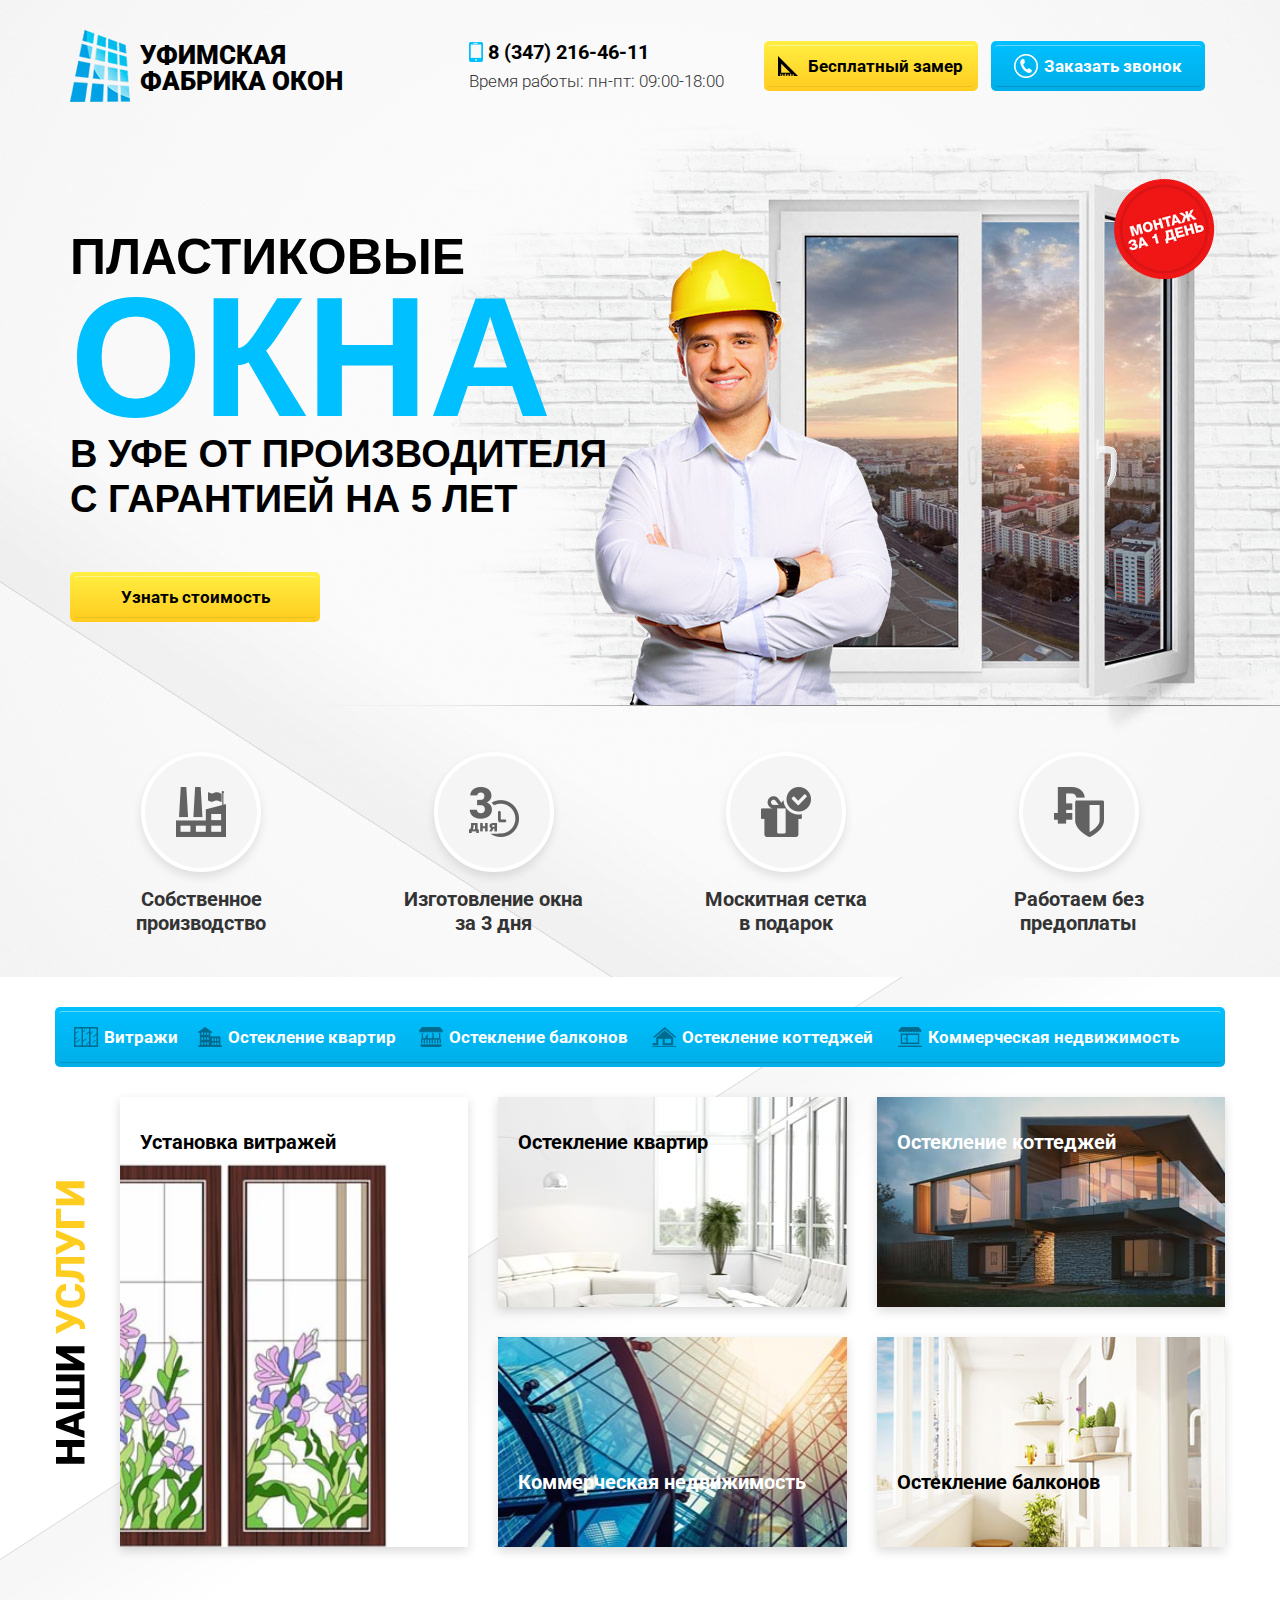
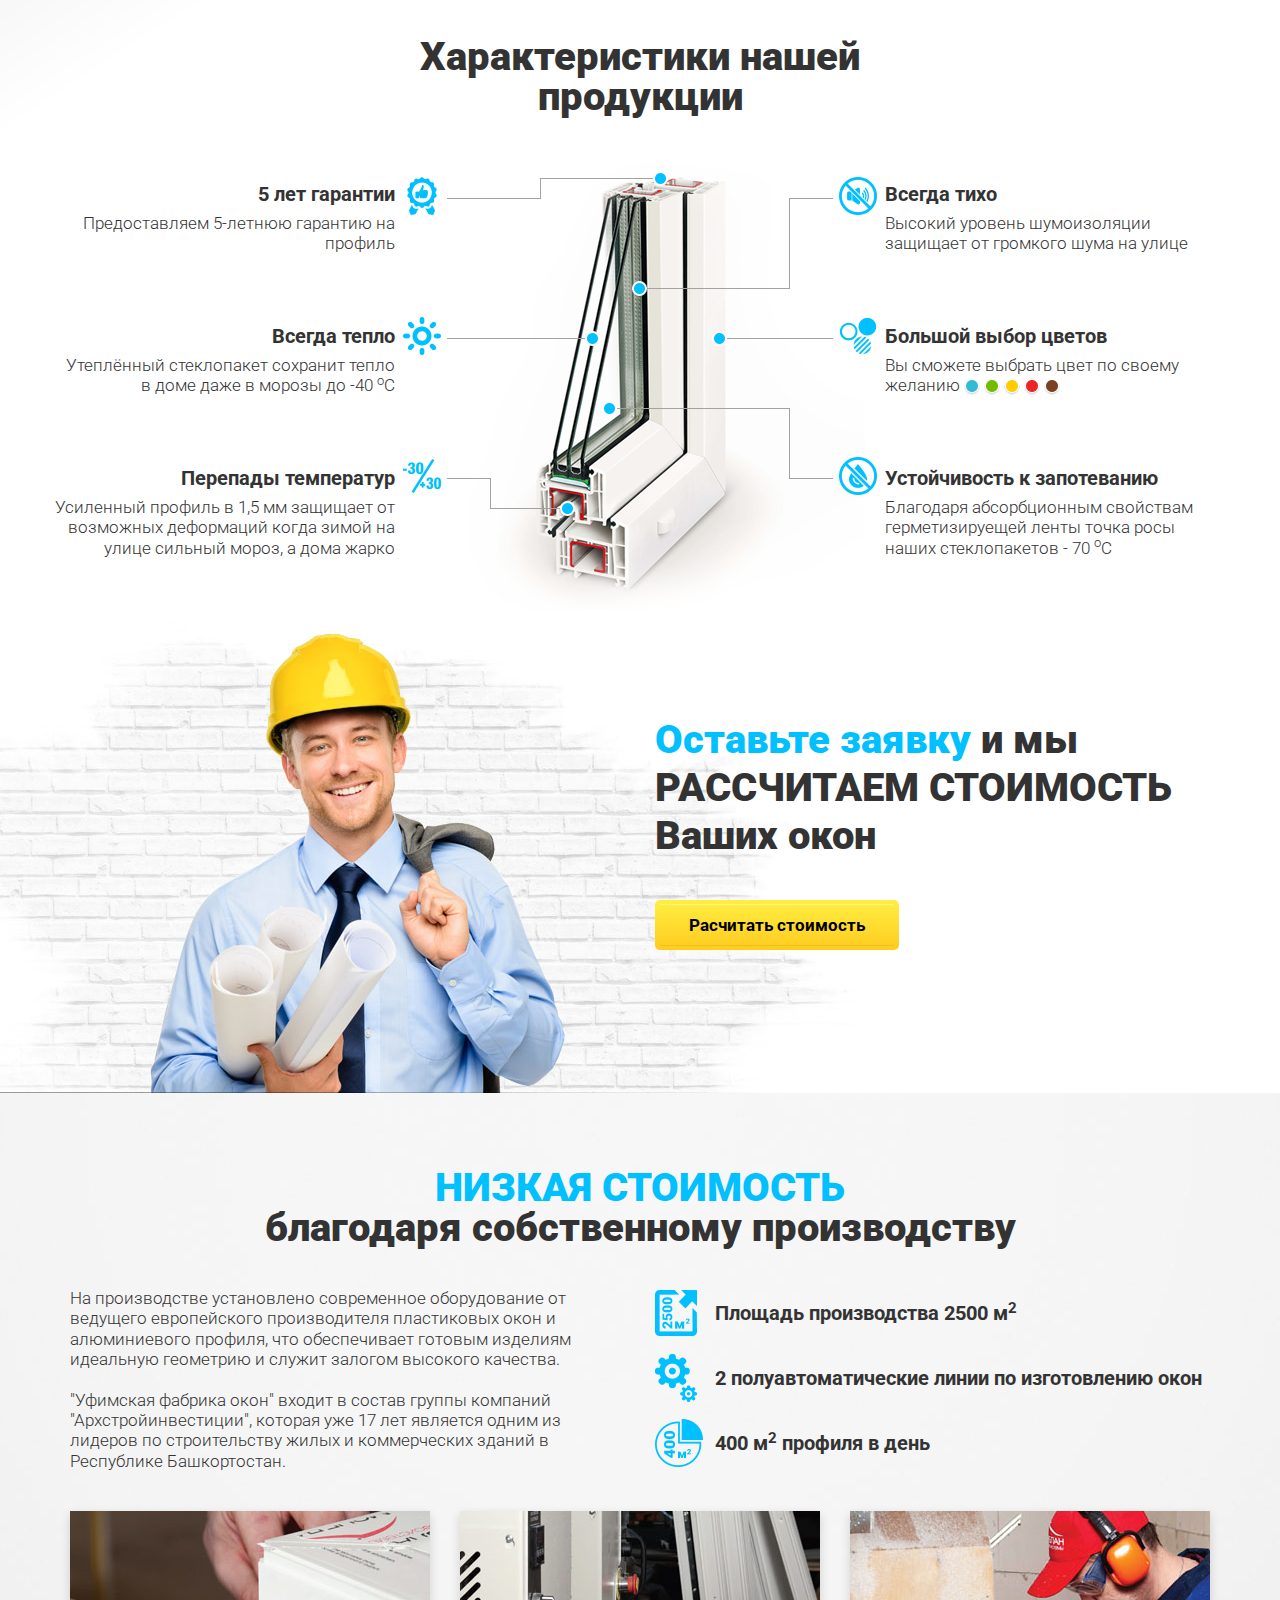
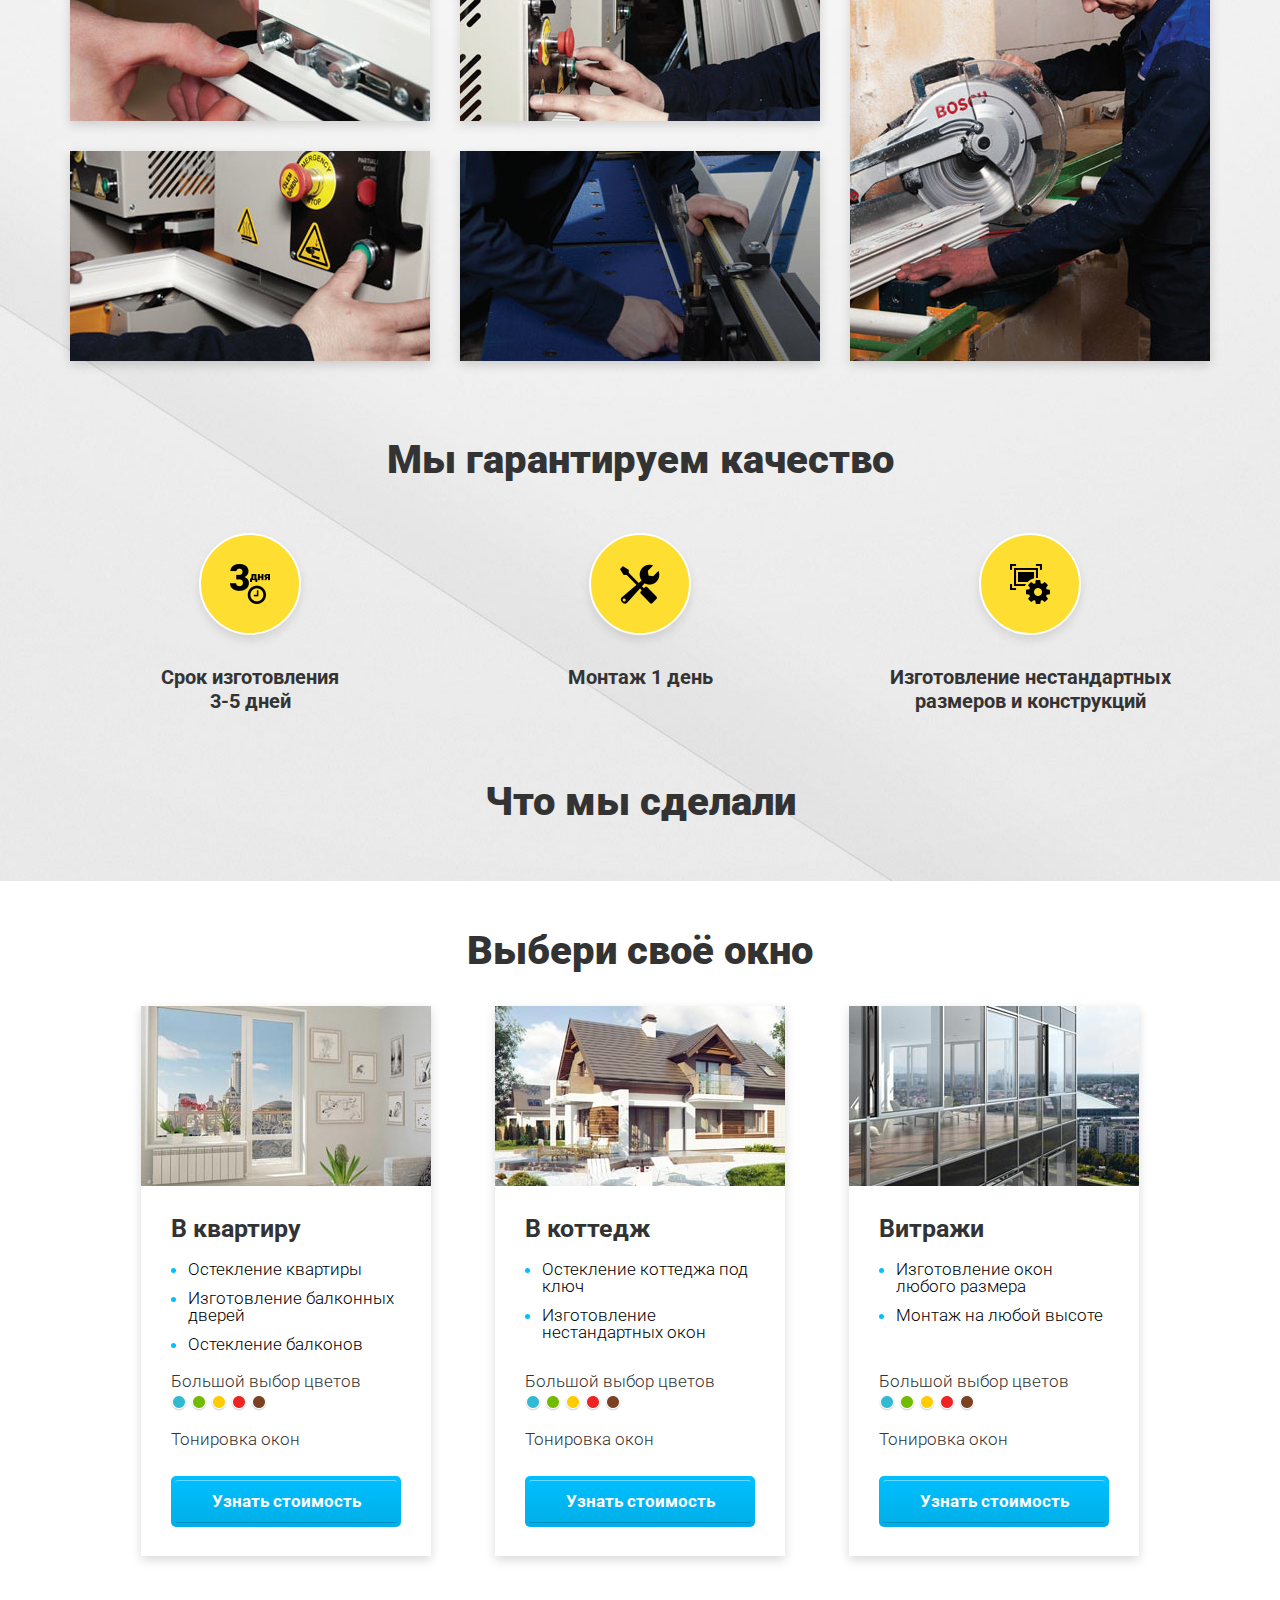
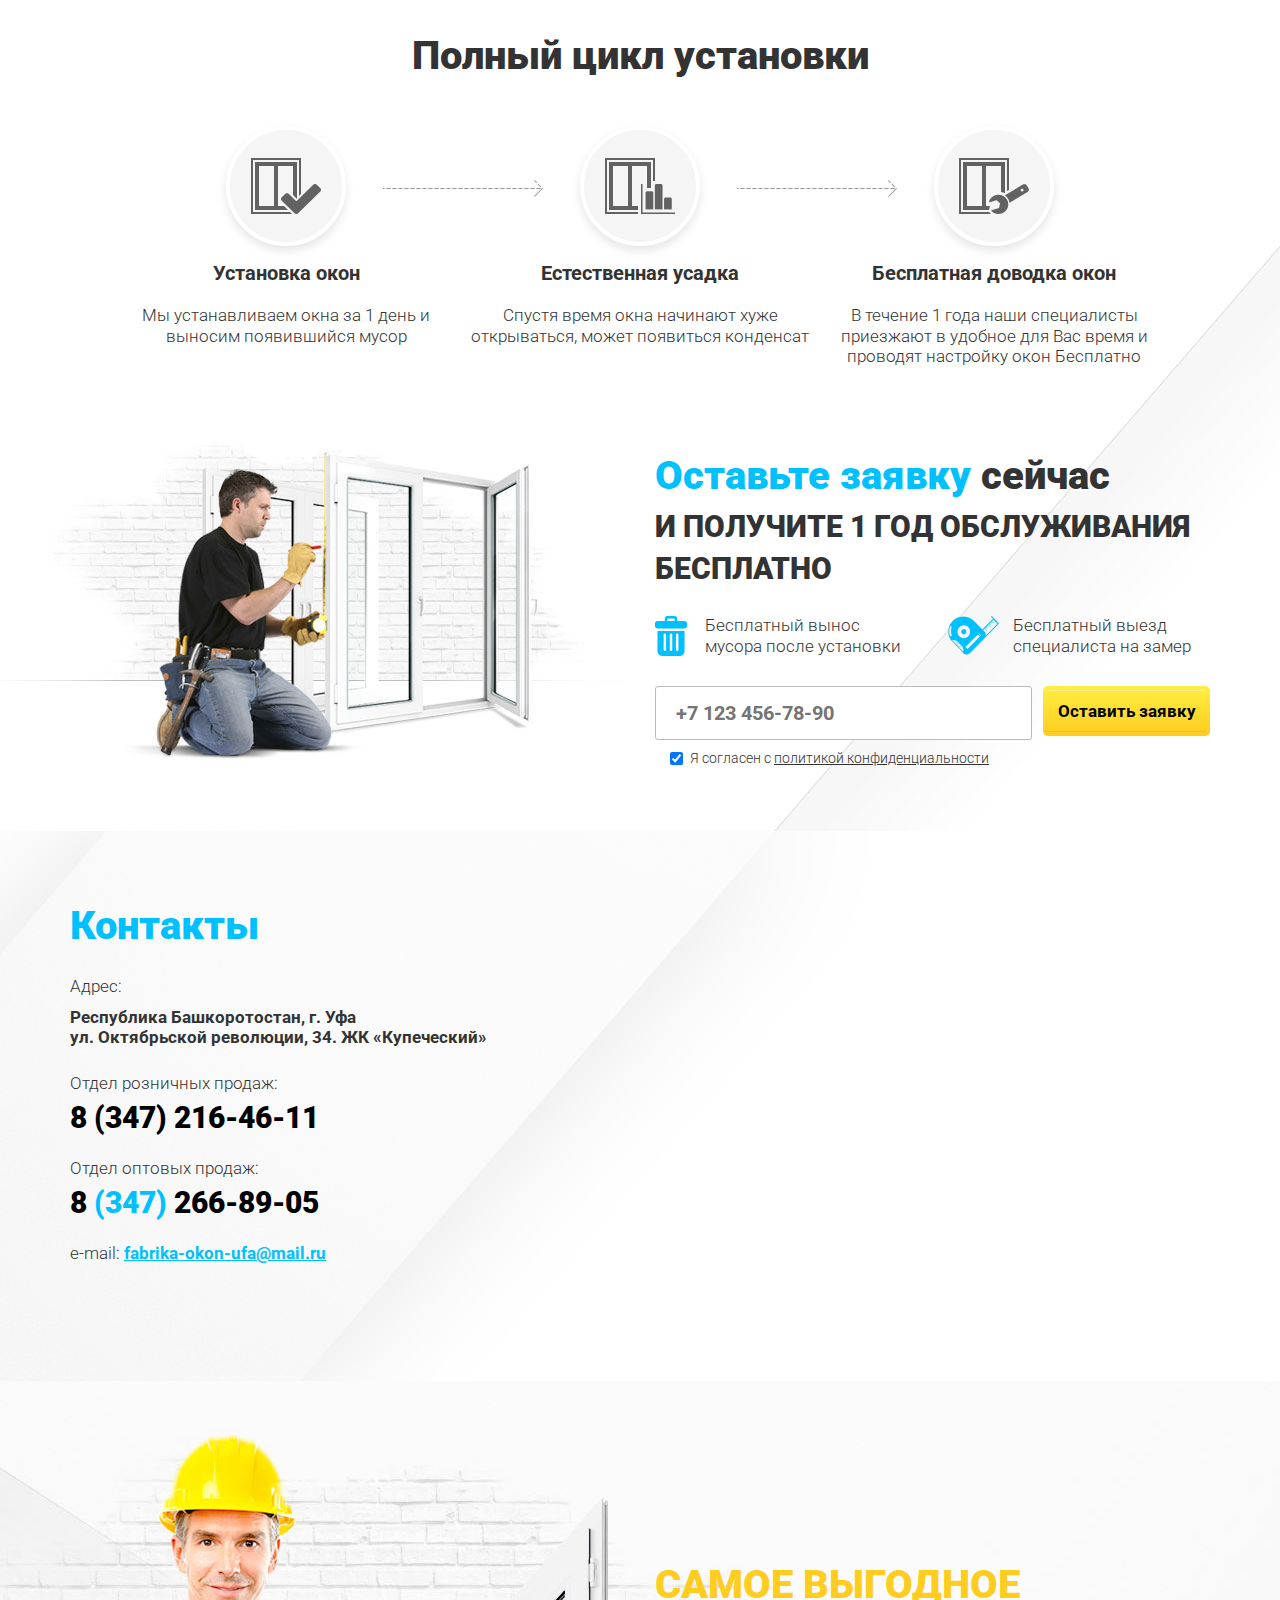
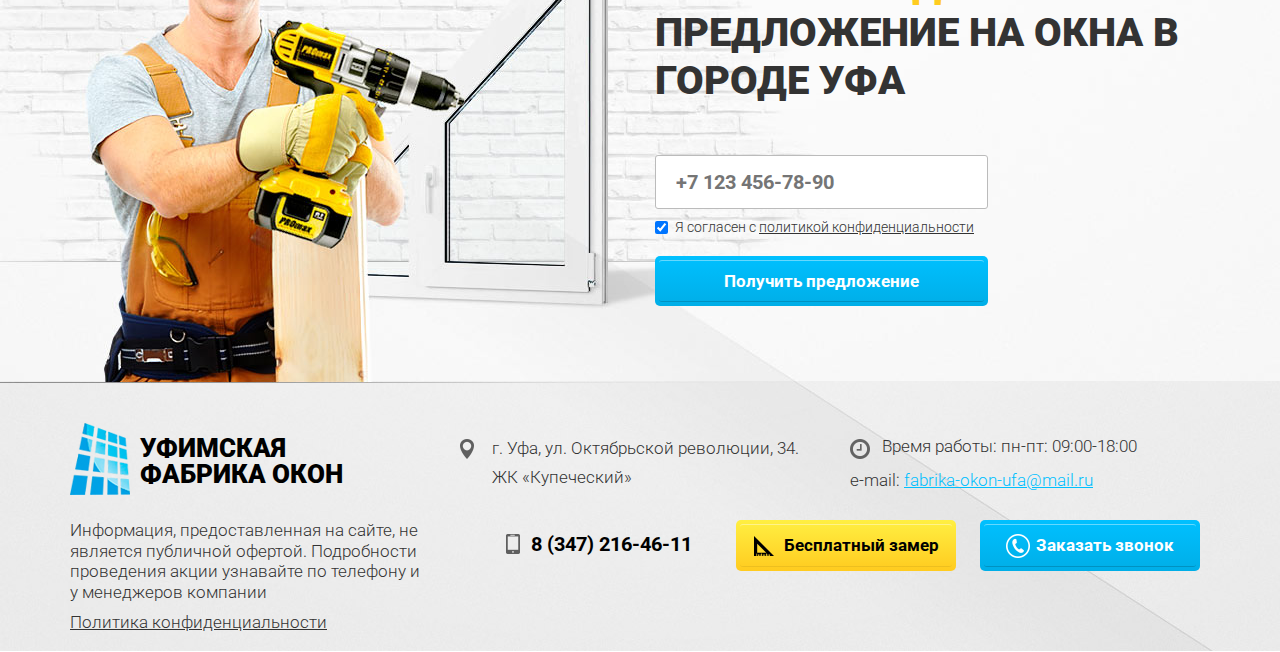
==== commit 1347a5bf: "added assets" ====
--- a/index.html
+++ b/index.html
@@ -11,7 +11,7 @@
 	<link href="https://fonts.googleapis.com/css?family=Roboto:300,400,500,700,900" rel="stylesheet">
 	<script src="assets/jquery/jquery-1.11.3.min.js"></script>
 	<script type="text/javascript" src="http://maps.google.com/maps/api/js?key=AIzaSyCHAlulVFUKwwEnyJ-B18d1psZM88aQKwU"></script>
-	<link rel="shortcut icon" href="/favicon.ico" type="image/x-icon">
+	<link rel="shortcut icon" href="favicon.ico" type="image/x-icon">
 	<!--[if lt IE 9]>
 	<script src="http://html5shiv.googlecode.com/svn/trunk/html5.js"></script>
 	<![endif]-->
--- a/style.css
+++ b/style.css
@@ -0,0 +1,1697 @@
+@font-face {
+font-family: HelveticaNeue;
+src: url('assets/fonts/HelveticaNeueLTW1G-Hv.otf');
+}
+
+body{
+font-family:'Roboto', sans-serif;
+font-size:17px;
+}
+
+p{
+margin-bottom:20px;
+font-weight:300;
+line-height:1.2em;
+}
+
+ul{
+margin:0;
+padding:0;
+}
+
+.clear{
+clear: both;
+}
+
+.no-padding{
+padding-left:0 !important;
+padding-right:0 !important;
+}
+
+.close{
+position: absolute;
+right: 10px;
+top: 0px;
+font-size: 35px;
+}
+
+.text-center{
+text-align: center;
+}
+
+.text-right{
+text-align: right;
+}
+
+.bg{
+background-repeat:no-repeat;
+background-position:top center;
+}
+
+.bg1{
+background-image:url('img/bg1.jpg');
+}
+
+header{
+padding: 15px 0;
+}
+
+.header-wrap{
+display:table;
+padding: 15px 0;
+width:100%;
+}
+
+.logo-col{
+display:table-cell;
+vertical-align:middle;
+width:35%;
+}
+
+.phone-col{
+display:table-cell;
+vertical-align:middle;
+width:25%;
+}
+
+.btn-col{
+display:table-cell;
+vertical-align:middle;
+width:40%;
+}
+
+.logo{
+display: inline-block;
+background-image: url('img/logo.png');
+background-repeat: no-repeat;
+background-position: left center;
+padding-left: 70px;
+font-size: 26px;
+font-weight: 900;
+color: #000;
+text-transform: uppercase;
+line-height: 1em;
+padding-top: 12px;
+min-height: 72px;
+text-align:left;
+}
+
+.logo:hover{
+text-decoration:none;
+}
+
+.hdr-phone{
+display: inline-block;
+font-size: 20px;
+font-weight: 700;
+color: #000;
+background-image: url('img/phone.png');
+background-repeat: no-repeat;
+background-position: left center;
+padding-left: 19px;
+line-height: 20px;
+}
+
+.hdr-phone:hover{
+text-decoration:underline;
+}
+
+.hdr-work{
+font-weight: 300;
+padding-top: 6px;
+margin-bottom:0;
+}
+
+.hdr-btns{
+text-align:right;
+}
+
+.blue-btn{
+display: inline-block;
+border-radius: 5px;
+cursor:pointer;
+text-align:center;
+padding:4px;
+
+/* Permalink - use to edit and share this gradient: http://colorzilla.com/gradient-editor/#00c0ff+0,00aee7+100 */
+background: #00c0ff; /* Old browsers */
+background: -moz-linear-gradient(top, #00c0ff 0%, #00aee7 100%); /* FF3.6-15 */
+background: -webkit-linear-gradient(top, #00c0ff 0%,#00aee7 100%); /* Chrome10-25,Safari5.1-6 */
+background: linear-gradient(to bottom, #00c0ff 0%,#00aee7 100%); /* W3C, IE10+, FF16+, Chrome26+, Opera12+, Safari7+ */
+filter: progid:DXImageTransform.Microsoft.gradient( startColorstr='#00c0ff', endColorstr='#00aee7',GradientType=0 ); /* IE6-9 */
+}
+
+.blue-btn > div{
+border-radius: 3px;
+display:block;
+border-top:1px solid rgba(255,255,255,.4);
+border-bottom:1px solid rgba(0,0,0,.17);
+padding:8px 0;
+text-align:center;
+}
+
+.blue-btn > div > span{
+display:inline-block;
+background-position:left center;
+background-repeat:no-repeat;
+font-size: 17px;
+font-weight: 700;
+color: #fff;
+min-height:24px;
+}
+
+.blue-btn:hover{
+background: #05c1ff;
+}
+
+.yellow-btn{
+display: inline-block;
+border-radius: 5px;
+cursor:pointer;
+text-align:center;
+padding:4px;
+
+/* Permalink - use to edit and share this gradient: http://colorzilla.com/gradient-editor/#ffef42+0,ffcb1f+100 */
+background: #ffef42; /* Old browsers */
+background: -moz-linear-gradient(top, #ffef42 0%, #ffcb1f 100%); /* FF3.6-15 */
+background: -webkit-linear-gradient(top, #ffef42 0%,#ffcb1f 100%); /* Chrome10-25,Safari5.1-6 */
+background: linear-gradient(to bottom, #ffef42 0%,#ffcb1f 100%); /* W3C, IE10+, FF16+, Chrome26+, Opera12+, Safari7+ */
+filter: progid:DXImageTransform.Microsoft.gradient( startColorstr='#ffef42', endColorstr='#ffcb1f',GradientType=0 ); /* IE6-9 */
+}
+
+.yellow-btn > div{
+border-radius: 3px;
+display:block;
+border-top:1px solid rgba(255,255,255,.4);
+border-bottom:1px solid rgba(0,0,0,.07);
+padding:8px 0;
+text-align:center;
+}
+
+.yellow-btn > div > span{
+display:inline-block;
+background-position:left center;
+background-repeat:no-repeat;
+font-size: 17px;
+font-weight: 700;
+color: #000;
+min-height:24px;
+}
+
+.yellow-btn:hover{
+background: #ffef42;
+}
+
+.zamer-btn,
+.callback-btn{
+width:47%;
+margin:0 1%;
+}
+
+.zamer-btn > div > span{
+background-image: url('img/ruler.png');
+padding-left:30px;
+}
+
+.callback-btn > div > span{
+background-image: url('img/phone2.png');
+padding-left:30px;
+}
+
+.offer{
+padding-top:100px;
+height: 575px;
+}
+
+.offer-header{
+font-family: 'HelveticaNeue', sans-serif;
+font-size: 50px;
+line-height: 50px;
+font-weight: 800;
+color:#000;
+margin-bottom:0;
+text-transform:uppercase;
+}
+
+.offer-header > span{
+display:block;
+color:#00c0ff;
+font-size: 170px;
+line-height: 150px;
+}
+
+.offer-text{
+font-family: 'HelveticaNeue', sans-serif;
+font-size: 38px;
+line-height: 45px;
+font-weight: 800;
+color:#000;
+text-transform:uppercase;
+margin-bottom:50px;
+}
+
+.know-btn{
+width:250px;
+}
+
+.preim{
+
+}
+
+.preim-item{
+height:270px;
+padding-top:45px;
+text-align:center;
+}
+
+.preim-img{
+height:120px;
+width:120px;
+margin:0 auto;
+background-color:#f5f5f5;
+border:4px solid #fff;
+border-radius:50%;
+background-repeat:no-repeat;
+background-position:center center;
+-webkit-box-shadow: 0px 5px 10px 0px rgba(0,0,0,0.1);
+-moz-box-shadow: 0px 5px 10px 0px rgba(0,0,0,0.1);
+box-shadow: 0px 5px 10px 0px rgba(0,0,0,0.1);
+}
+
+.preim-ttl{
+font-size:20px;
+line-height:1.2em;
+font-weight:700;
+padding-top:15px;
+}
+
+.bg2{
+background-image:url('img/bg2.png');
+padding-top:30px;
+background-color:#fff;
+}
+
+.bg22{
+background-image:url('img/bg22.jpg');
+background-color:#fff;
+background-position:center bottom;
+min-height:482px;
+}
+
+.menu-wrap{
+border-radius: 5px;
+padding:4px;
+/* Permalink - use to edit and share this gradient: http://colorzilla.com/gradient-editor/#00c0ff+0,00aee7+100 */
+background: #00c0ff; /* Old browsers */
+background: -moz-linear-gradient(top, #00c0ff 0%, #00aee7 100%); /* FF3.6-15 */
+background: -webkit-linear-gradient(top, #00c0ff 0%,#00aee7 100%); /* Chrome10-25,Safari5.1-6 */
+background: linear-gradient(to bottom, #00c0ff 0%,#00aee7 100%); /* W3C, IE10+, FF16+, Chrome26+, Opera12+, Safari7+ */
+filter: progid:DXImageTransform.Microsoft.gradient( startColorstr='#00c0ff', endColorstr='#00aee7',GradientType=0 ); /* IE6-9 */
+}
+
+.menu{
+display:table;
+margin:0;
+padding:0;
+width:100%;
+border-radius: 3px;
+border-top:1px solid rgba(255,255,255,.4);
+border-bottom:1px solid rgba(0,0,0,.17);
+padding:15px;
+}
+
+.menu > li{
+display:table-cell;
+vertical-align:middle;
+background-repeat:no-repeat;
+background-position:left center;
+height: 20px;
+}
+
+.menu > li > p{
+padding-left:30px;
+padding-right:15px;
+color:#fff;
+font-size:17px;
+line-height:1em;
+font-weight:700;
+margin-bottom:0;
+}
+
+.uslugi{
+padding-top:30px;
+padding-bottom:60px;
+}
+
+.uslugi-ttl{
+width:50px;
+height:450px;
+float:left;
+background-image:url('img/uslugi.png');
+background-repeat:no-repeat;
+background-position:left center;
+}
+
+.uslugi-blocks{
+margin-left:50px;
+}
+
+.no-padding-right{
+padding-right:0;
+}
+
+.uslugi-item{
+background-repeat:no-repeat;
+background-position:center center;
+background-size:cover;
+height:210px;
+-webkit-box-shadow: 0px 4px 10px 0px rgba(0,0,0,0.15);
+-moz-box-shadow: 0px 4px 10px 0px rgba(0,0,0,0.15);
+box-shadow: 0px 4px 10px 0px rgba(0,0,0,0.15);
+position:relative;
+z-index:99;
+margin-bottom:30px
+}
+
+.tall-item{
+height:450px;
+}
+
+.uslugi-item-ttl{
+font-size:20px;
+line-height:1em;
+font-weight:700;
+padding-left:20px;
+padding-right:20px;
+color:#fff;
+position:absolute;
+top:35px;
+}
+
+.dark-ttl{
+color:#000 !important;
+}
+
+.bottom-ttl{
+top:unset;
+bottom:35px;
+}
+
+.uslugi-item-popup{
+display:none;
+width:100%;
+height:100%;
+position:absolute;
+z-index:100;
+background-color:rgba(0,0,0,.5);
+}
+
+.uslugi-item-inner{
+display:table-cell;
+vertical-align:middle;
+text-align:center;
+}
+
+.buy-btn{
+width:80%;
+}
+
+.uslugi-item:hover > .uslugi-item-popup{
+display:table;
+}
+
+.uslugi-item:hover > .uslugi-item-ttl{
+display:none;
+}
+
+.ttx{
+
+}
+
+.ttx-ttl{
+font-size:40px;
+line-height:1em;
+font-weight:900;
+margin-bottom:35px;
+text-align:center;
+}
+
+.ttx-left{
+float:left;
+width:340px;
+position:relative;
+text-align:right;
+padding-top:30px;
+}
+
+.ttx-center{
+float:left;
+width:490px;
+position:relative;
+text-align:center;
+}
+
+.ttx-right{
+float:right;
+width:340px;
+position:relative;
+text-align:left;
+padding-top:30px;
+}
+
+.ttx-item{
+font-size:17px;
+line-height:1.2em;
+font-weight:300;
+margin-bottom:0;
+height:142px;
+}
+
+.ttx-item > span{
+display:block;
+font-size:20px;
+line-height:1.2em;
+font-weight:700;
+margin-bottom:7px;
+}
+
+.ttx-colors{
+vertical-align:middle;
+}
+
+.zayavka{
+padding-top:105px;
+}
+
+.zayavka-ttl{
+font-size:40px;
+line-height:1.2em;
+font-weight:900;
+margin-bottom:40px;
+}
+
+.zayavka-btn > div{
+padding-left:30px;
+padding-right:30px;
+}
+
+.bg3{
+background-image: url('img/bg3.jpg');
+/*min-height: 1900px;*/
+background-position:bottom center;
+background-color:#f4f4f4;
+padding-bottom:15px;
+}
+
+.stoimost{
+padding-top:75px;
+}
+
+.stoimost-ttl{
+font-size:40px;
+line-height:1em;
+font-weight:900;
+text-align:center;
+margin-bottom:40px;
+}
+
+.stoimost-ttl > span{
+color:#00c0ff;
+text-transform:uppercase;
+display:block;
+}
+
+.stoimost-item{
+padding: 15px 0 15px 60px;
+background-repeat: no-repeat;
+background-position: left center;
+min-height: 50px;
+margin-bottom: 15px;
+font-weight: 700;
+line-height: 1em;
+font-size: 20px;
+}
+
+.stoimost-gallery{
+padding-top:20px;
+}
+
+.stoimost-img{
+background-repeat:no-repeat;
+background-position:center center;
+background-size:cover;
+height:210px;
+-webkit-box-shadow: 0px 4px 10px 0px rgba(0,0,0,0.15);
+-moz-box-shadow: 0px 4px 10px 0px rgba(0,0,0,0.15);
+box-shadow: 0px 4px 10px 0px rgba(0,0,0,0.15);
+position:relative;
+z-index:99;
+margin-bottom:30px
+}
+
+.stoimost-img-tall{
+height:450px;
+}
+
+.garant{
+padding-top: 40px;
+}
+
+.garant-ttl{
+font-size:40px;
+font-weight:900;
+text-align:center;
+}
+
+.garant-item{
+height:250px;
+padding-top:45px;
+text-align:center;
+}
+
+.garant-img{
+height:102px;
+width:102px;
+margin:0 auto;
+background-color:#ffde32;
+border:2px solid #fff;
+border-radius:50%;
+background-repeat:no-repeat;
+background-position:center center;
+-webkit-box-shadow: 0px 5px 10px 0px rgba(0,0,0,0.1);
+-moz-box-shadow: 0px 5px 10px 0px rgba(0,0,0,0.1);
+box-shadow: 0px 5px 10px 0px rgba(0,0,0,0.1);
+}
+
+.garant-item-ttl{
+font-size:20px;
+line-height:1.2em;
+font-weight:700;
+padding-top:30px;
+}
+
+.jobs{
+padding-top:40px;
+}
+
+.jobs-ttl{
+font-size:40px;
+font-weight:900;
+text-align:center;
+margin-bottom:40px;
+}
+
+.jobs-slider .item{
+padding-left: 10px;
+padding-right: 10px;
+}
+
+.jobs-img{
+background-repeat:no-repeat;
+background-position:center center;
+background-size:cover;
+height:210px;
+-webkit-box-shadow: 0px 4px 10px 0px rgba(0,0,0,0.15);
+-moz-box-shadow: 0px 4px 10px 0px rgba(0,0,0,0.15);
+box-shadow: 0px 4px 10px 0px rgba(0,0,0,0.15);
+position:relative;
+z-index:99;
+margin-bottom:30px;
+cursor:pointer;
+}
+
+.jobs-img-tall{
+height:450px;
+}
+
+.jobs-big-img,
+.jobs-name,
+.jobs-text{
+display:none;
+}
+
+.bg4{
+background-image:url('img/bg4.jpg');
+min-height:1550px;
+background-position:center bottom;
+}
+
+.svoe{
+padding-top:50px;
+text-align:center;
+padding-bottom:20px;
+}
+
+.svoe-ttl{
+font-size:40px;
+line-height:1em;
+font-weight:900;
+margin-bottom:35px;
+text-align:center;
+}
+
+.svoe-item{
+display:inline-block;
+min-height:550px;
+width:290px;
+margin:0 30px 60px 30px;
+background-color:#fff;
+-webkit-box-shadow: 0px 4px 10px 0px rgba(0,0,0,0.15);
+-moz-box-shadow: 0px 4px 10px 0px rgba(0,0,0,0.15);
+box-shadow: 0px 4px 10px 0px rgba(0,0,0,0.15);
+}
+
+.svoe-item-img{
+height:180px;
+background-repeat:no-repeat;
+background-position:center center;
+background-size:cover;
+}
+
+.svoe-item-text{
+padding:30px 30px 0 30px;
+text-align:left;
+min-height:290px;
+}
+
+.svoe-item-ttl{
+font-size:25px;
+line-height:1em;
+font-weight:700;
+margin-bottom:20px;
+}
+
+.svoe-item-list{
+padding-left:17px;
+min-height:110px;
+}
+
+.svoe-item-list > li{
+color: #00c0ff;
+margin-bottom:12px;
+font-size:17px;
+font-weight:300;
+line-height:1em;
+}
+
+.svoe-item-list > li > span{
+color:#000;
+font-weight:300;
+line-height:1em;
+}
+
+.svoe-item-text > p{
+margin-bottom:17px;
+}
+
+.svoe-btn{
+width:230px;
+}
+
+.cycle{
+text-align:center;
+position:relative;
+}
+
+.cycle-ttl{
+font-size:40px;
+line-height:1em;
+font-weight:900;
+margin-bottom:50px;
+text-align:center;
+}
+
+.cycle-item{
+display:inline-block;
+min-height:270px;
+text-align:center;
+vertical-align:top;
+width:350px;
+}
+
+.cycle-img{
+height:120px;
+width:120px;
+margin:0 auto;
+background-color:#f5f5f5;
+border:4px solid #fff;
+border-radius:50%;
+background-repeat:no-repeat;
+background-position:center center;
+-webkit-box-shadow: 0px 5px 10px 0px rgba(0,0,0,0.1);
+-moz-box-shadow: 0px 5px 10px 0px rgba(0,0,0,0.1);
+box-shadow: 0px 5px 10px 0px rgba(0,0,0,0.1);
+}
+
+.cycle-item-ttl{
+font-size:20px;
+line-height:1.2em;
+font-weight:700;
+padding-top:15px;
+}
+
+.cycle-arrows{
+position:absolute;
+top:143px;
+width:100%;
+}
+
+.cycle-arrow{
+display:inline-block;
+width:350px;
+height:17px;
+background-image:url('img/cycle-arrow.png');
+background-repeat:no-repeat;
+background-position:center center;
+}
+
+.zayavka-open{
+padding-top:50px;
+}
+
+.zayavka-open-ttl{
+font-size: 30px;
+line-height: 1.4em;
+font-weight: 900;
+margin-bottom: 25px;
+text-transform:uppercase;
+}
+
+.zayavka-open-ttl > span{
+font-size: 40px;
+text-transform:none;
+line-height:1.5em;
+}
+
+.zayavka-open-txt{
+padding-left:50px;
+margin-bottom:0;
+background-repeat:no-repeat;
+background-position:left center;
+}
+
+.zayavka-open-form{
+padding-top:30px;
+padding-left:15px;
+padding-right:15px;
+}
+
+.zayavka-open-form input[name='phone']{
+display:block;
+border: 1px solid #bbb;
+border-radius: 3px;
+font-size: 20px;
+line-height: 1em;
+font-weight: 700;
+padding: 14px 20px;
+width:68%;
+margin-right:2%;
+float:left;
+}
+
+.zayavka-open-btn{
+display:block;
+width:30%;
+float:left;
+}
+
+.policy-txt{
+font-size:14px;
+padding-top:10px;
+}
+
+.policy-txt .policy-agree{
+margin-right: 7px;
+vertical-align: top;
+margin-top: 2px;
+}
+
+.map{
+height:550px;
+position:relative;
+}
+
+.map-wrap{
+width:100%;
+height:550px;
+}
+
+#gmap{
+width: 100%;
+height: 550px;
+}
+
+.contacts{
+width:100%;
+position:absolute;
+background-image:url('img/bg5.png');
+background-repeat:no-repeat;
+background-position:center top;
+height:550px;
+padding-top:75px;
+top:0;
+}
+
+.contacts-ttl{
+font-size: 40px;
+line-height: 1em;
+font-weight: 900;
+margin-bottom: 30px;
+color:#00c0ff;
+}
+
+.contacts-address{
+font-size: 17px;
+line-height: 1.2em;
+font-weight: 700;
+margin-bottom: 25px;
+}
+
+.contacts-address > span{
+display:inline-block;
+font-size: 17px;
+line-height: 1.2em;
+font-weight: 300;
+margin-bottom: 10px;
+}
+
+.contacts-tel{
+font-size: 30px;
+line-height: 1em;
+font-weight: 900;
+text-decoration:none;
+color:#000;
+}
+
+.contacts-tel:hover{
+text-decoration:underline;
+color:#000;
+}
+
+.contacts-mail{
+font-size: 17px;
+line-height: 1em;
+font-weight: 700;
+text-decoration:underline;
+color:#00c0ff;
+}
+
+.contacts-mail:hover{
+text-decoration:none;
+color:#00c0ff;
+}
+
+.bg6{
+background-image:url('img/bg6.jpg');
+padding-top:180px;
+min-height:602px;
+}
+
+.predl-ttl{
+font-size: 40px;
+line-height: 1.2em;
+font-weight: 900;
+margin-bottom: 50px;
+text-transform:uppercase;
+}
+
+.predl-ttl > span{
+color:#ffcc20;
+}
+
+.predl-form{
+
+}
+
+.predl-form input[name='phone']{
+display:block;
+border: 1px solid #bbb;
+border-radius: 3px;
+font-size: 20px;
+line-height: 1em;
+font-weight: 700;
+padding: 14px 20px;
+width:60%;
+}
+
+.predl-btn{
+display:block;
+width:60%;
+}
+
+.bg7{
+min-height:268px;
+background-image:url('img/bg7.jpg');
+}
+
+.ftr-logo{
+display: inline-block;
+background-image: url('img/logo.png');
+background-repeat: no-repeat;
+background-position: left center;
+padding-left: 70px;
+font-size: 26px;
+font-weight: 900;
+color: #000;
+text-transform: uppercase;
+line-height: 1em;
+padding-top: 12px;
+min-height: 72px;
+text-align:left;
+margin-top:40px;
+margin-bottom:25px;
+}
+
+.ftr-logo:hover{
+text-decoration:none;
+}
+
+.ftr-place{
+background-image:url('img/mark.png');
+background-repeat:no-repeat;
+background-position: left top 5px;
+padding-left:32px;
+margin-top:51px;
+line-height:1.7em;
+margin-bottom:10px;
+}
+
+.ftr-place > span{
+display:block;
+}
+
+.ftr-time{
+background-image:url('img/clock.png');
+background-repeat:no-repeat;
+background-position: left top 5px;
+padding-left:32px;
+margin-top:51px;
+line-height:1.5em;
+margin-bottom:10px;
+}
+
+.ftr-mail{
+font-size: 17px;
+line-height: 1em;
+font-weight: 300;
+text-decoration:underline;
+color:#00c0ff;
+}
+
+.ftr-mail:hover{
+text-decoration:none;
+color:#00c0ff;
+}
+
+.ftr-buttons{
+text-align:right;
+}
+
+.ftr-phone{
+display: inline-block;
+font-size: 20px;
+font-weight: 700;
+color: #000;
+background-image: url('img/ftr-phone.png');
+background-repeat: no-repeat;
+background-position: left center;
+padding-left: 25px;
+line-height: 20px;
+margin-right:30px;
+margin-bottom:30px;
+}
+
+.ftr-phone:hover{
+text-decoration:underline;
+}
+
+.ftr-zamer,
+.ftr-callback{
+width:220px;
+margin:0 10px;
+}
+
+/*************************Owl-Carousel*****************************/
+
+.owl-item{
+width:100%;
+position:relative;
+}
+
+.owl-item img{
+display:block;
+width:100%;
+}
+
+.owl-nav{
+margin-top: 10px;
+text-align: center;
+-webkit-tap-highlight-color: transparent;
+}
+
+.owl-nav [class*='owl-']{
+color: #FFF;
+font-size: 14px;
+margin: 5px;
+padding: 4px 7px;
+/*background: #D6D6D6;*/
+display: inline-block;
+cursor: pointer;
+border-radius: 3px;
+}
+
+.owl-nav [class*='owl-']:hover{
+/*background: #4DC7A0;*/
+color: #FFF;
+text-decoration: none;
+}
+
+.owl-nav .disabled{
+opacity: 0.5;
+cursor: default;
+}
+
+.owl-nav.disabled + .owl-dots{
+margin-top: 10px;
+}
+
+.owl-dots{
+text-align: center;
+-webkit-tap-highlight-color: transparent;
+}
+
+.owl-dots .owl-dot{
+display: inline-block;
+zoom: 1;
+*display: inline;
+}
+
+.owl-dots .owl-dot span{
+width: 10px;
+height: 10px;
+margin: 3px 7px;
+background: #D6D6D6;
+display: block;
+-webkit-backface-visibility: visible;
+transition: opacity 200ms ease;
+border-radius: 30px;
+}
+
+.owl-dots .owl-dot.active span,
+.owl-dots .owl-dot:hover span{
+background: #4DC7A0;
+}
+
+/************************Owl-Carousel Personal****************************/
+
+.owl-nav{
+margin-top: 0;
+}
+
+.owl-nav [class*='owl-']{
+height:20px;
+width:15px;
+background-image:url('img/arrows.png');
+background-repeat:no-repeat;
+margin:0;
+}
+
+.owl-nav .owl-prev{
+float:left;
+background-position:0 0;
+margin-left:10px;
+}
+
+.owl-nav .owl-next{
+float:right;
+background-position:-18px 0;
+margin-right:10px;
+}
+
+.owl-nav .owl-prev:hover{
+background-position:0 -20px;
+}
+
+.owl-nav .owl-next:hover{
+background-position:-18px -20px;
+}
+
+.owl-dots .owl-dot span{
+width: 13px;
+height: 13px;
+margin: 5px 7px;
+background: transparent;
+display: block;
+-webkit-backface-visibility: visible;
+transition: opacity 200ms ease;
+border-radius: 30px;
+border:2px solid #00c0ff;
+}
+
+.owl-dots .owl-dot.active span,
+.owl-dots .owl-dot:hover span{
+background: #00c0ff;
+}
+
+/************************Modal****************************/
+
+.modal-content{
+padding:15px 15px 30px 15px;
+text-align:center;
+}
+
+#policy .modal-dialog{
+width:700px;
+}
+
+.callback-header{
+padding: 0px;
+text-align: center;
+margin: 0px 0px 15px;
+font-size: 30px;
+color: #444;
+font-weight:700;
+}
+
+.callback-text{
+text-align: center;
+font-size: 17px;
+color: rgb(68, 68, 68);
+padding-bottom:20px;
+margin:0;
+line-height:1.2em
+}
+
+.callback-text > span{
+display:block;
+font-size:0.8em;
+color:#444;
+padding-top:15px;
+}
+
+.modal-form{
+width:350px;
+margin-left:auto;
+margin-right:auto;
+}
+
+.modal-form input[name='phone']{
+display:block;
+border: 1px solid #bbb;
+border-radius: 3px;
+font-size: 20px;
+line-height: 1em;
+font-weight: 700;
+padding: 14px 20px;
+width:100%;
+margin-bottom:15px;
+
+}
+
+.modal-form > textarea {
+font-size: 17px;
+line-height: 1em;
+height: 130px;
+padding: 15px;
+border: 1px solid #aeaeae;
+border-radius: 5px;
+width: 100%;
+margin-bottom: 15px;
+resize: vertical;
+}
+
+.modal-btn{
+width: 100%;
+}
+
+.popup-policy{
+text-align: center;
+color: #c5c5c5;
+font-size: 13px;
+line-height: 1em;
+font-style: italic;
+padding-top: 15px;
+}
+
+.open-policy{
+text-decoration:underline;
+cursor:pointer;
+}
+
+.open-policy:hover{
+color:#9f9f9f;
+}
+
+.popup-policy-txt{
+text-align:left;
+}
+
+.policy-list{
+list-style-position: outside;
+text-align: left;
+padding-left:20px;
+}
+
+.policy-list > li {
+margin: 15px 0;
+text-align: left;
+font-weight:300;
+}
+
+#jobs-popup .modal-dialog{
+width:900px;
+}
+
+#jobs-popup .modal-content{
+padding:0;
+overflow:hidden;
+height:400px;
+}
+
+#jobs-popup .jobs-popup-img{
+width:500px;
+height:400px;
+background-repeat:no-repeat;
+background-position:center center;
+background-size:cover;
+float:left;
+}
+
+#jobs-popup .jobs-popup-text{
+margin-left:500px;
+text-align:left;
+padding:30px;
+}
+
+#jobs-popup .jobs-popup-header{
+margin: 0px 0px 15px;
+font-size: 20px;
+font-weight:700;
+}
+
+#jobs-popup .jobs-popup-description{
+font-weight:300;
+margin-bottom:30px;
+}
+
+#jobs-popup .jobs-popup-call{
+margin: 0;
+font-size: 17px;
+font-weight:500;
+}
+
+#jobs-popup .jobs-popup-tel{
+font-size: 20px;
+font-weight:700;
+color:#000;
+}
+
+#jobs-popup .jobs-popup-tel:hover{
+text-decoration:underline;
+color:#000;
+}
+
+@media screen and (max-width: 1200px) {
+	.logo-col{
+	width:32%;
+	}
+	.phone-col{
+	width:27%;
+	}
+	.btn-col{
+	width:41%;
+	}
+	.zamer-btn > div > span{
+	font-size: 15px;
+	}
+	.callback-btn > div > span{
+	font-size: 15px;
+	}
+	.hdr-work{
+	font-size:14px;
+	}
+	.menu > li > p {
+	font-size:14px;
+	font-weight:500;
+	}
+	.ttx-left,
+	.ttx-right{
+	width:240px;
+	}
+	.zayavka-ttl {
+	font-size:34px;
+	}
+	.svoe-item {
+	margin-left:10px;
+	margin-right:10px;
+	}
+	.cycle-item {
+	width:310px;
+	}
+	.cycle-arrow {
+	width:310px;
+	}
+	.zayavka-open-form input[name="phone"] {
+	width:58%;
+	}
+	.zayavka-open-btn{
+	width:40%;
+	}
+	.ftr-place > span{
+	display:inline-block;
+	}
+	.ftr-zamer,
+	.ftr-callback{
+	width: 180px;
+	margin-left:5px;
+	margin-right:5px;
+	}
+	.ftr-phone{
+	margin-right:15px;
+	}
+	.ftr-info{
+	font-size:14px;
+	}
+}
+
+@media screen and (max-width: 991px) {
+	.header-wrap{
+	display:block;
+	text-align:center;
+	padding-bottom:0;
+	}
+	.logo-col{
+	display:block;
+	width:100%;
+	}
+	.phone-col{
+	display:block;
+	width:100%;
+	}
+	.btn-col{
+	display:block;
+	width:100%;
+	}
+	.logo{
+	margin-bottom: 25px;
+	}
+	.hdr-phone{
+	font-size: 25px;
+	}
+	.hdr-work{
+    font-size: 18px;
+	margin-bottom: 20px;
+	}
+	.hdr-btns{
+	text-align:center;
+	}
+	.zamer-btn{
+	width:210px;
+	margin-bottom:15px;
+	}
+	.callback-btn{
+	width:210px;
+	margin-bottom:15px;
+	}
+	.offer{
+	padding-top:0;
+	height:425px;
+	}
+	.offer-text{
+	margin-bottom:30px;
+	}
+	.preim-ttl {
+    font-size: 16px;
+	}
+	.menu > li > p {
+    line-height: 1em;
+    font-size: 16px;
+	}
+	.uslugi-ttl{
+	display:none;
+	}
+	.uslugi-blocks{
+	margin-left:0;
+	}
+	.ttx-left,
+	.ttx-right{
+	width:100%;
+	float:none;
+	text-align:left;
+	}
+	.ttx-center{
+	float:none;
+	width:100%;
+	}
+	.ttx-item {
+	height:auto;
+	margin-bottom:20px;
+	}
+	.stoimost-img {
+	height:125px;
+	}
+	.stoimost-img-tall {
+	height:280px;
+	}
+	.garant-item-ttl{
+	font-size: 17px;
+	}
+	.jobs-img {
+	height:125px;
+	}
+	.jobs-img-tall {
+	height:280px;
+	}
+	.svoe-item{
+	display:block;
+	margin-left:auto;
+	margin-right:auto;
+	}
+	.cycle-item{
+	display:block;
+	margin-left:auto;
+	margin-right:auto;
+	}
+	.cycle-arrows{
+	display:none;
+	}
+	.map {
+	height:auto;
+	}
+	.contacts{
+	position:relative;
+	}
+	.bg6{
+	padding-top: 100px;
+	}
+	.predl-form input[name="phone"],
+	.predl-btn{
+	width:80%;
+	}
+	.bg7{
+	background-image:none;
+	background-color:#ededed;
+	}
+	.ftr-logo-block{
+	text-align:center;
+	}
+	.ftr-logo{
+	margin-bottom:25px;
+	}
+	.ftr-place{
+	margin-top:0;
+	}
+	.ftr-time{
+	margin-top:0;
+	}
+	.ftr-buttons{
+	text-align:center;
+	}
+	#jobs-popup .modal-dialog{
+	width:auto;
+	margin:10px;
+	}
+}
+
+@media screen and (max-width: 767px) {
+	.bg1{
+	background-image:none;
+	background-color:#f9f9f9;
+	}
+	.preim-item{
+	height:auto;
+	padding-top: 0;
+	padding-bottom: 15px;
+	}
+	.no-padding-right{
+	padding-right:15px;
+	}
+	.offer-header,
+	.offer-text{
+	text-align:center;
+	}
+	.know-btn {
+    display:block;
+	margin-left:auto;
+	margin-right:auto;
+	}
+	.menu-wrap{
+	margin-left: 15px;
+	margin-right: 15px;
+	}
+	.menu{
+	display: block;
+	text-align: center;
+	}
+	.menu > li{
+	display:inline-block;
+	margin:5px 0;
+	}
+	.uslugi-item{
+	width: 310px;
+	margin-left:auto;
+	margin-right:auto;
+	}
+	.ttx-left,
+	.ttx-right{
+	padding-left:15px;
+	padding-right:15px;
+	}
+	.ttx-center img{
+	max-width:100%;
+	}
+	.zayavka{
+	text-align:right;
+	}
+	.stoimost-img{
+	width: 220px;
+	margin-left:auto;
+	margin-right:auto;
+	}
+	.garant-ttl{
+	margin-bottom:25px;
+	}
+	.garant-item{
+	height:auto;
+	padding-top: 0;
+	padding-bottom: 15px;
+	}
+	.jobs-img{
+	width: 220px;
+	margin-left:auto;
+	margin-right:auto;
+	}
+	.bg4{
+	background-image:none;
+	background-color:#fff;
+	}
+	.zayavka-open-txt {
+	padding-top:13px;
+	padding-bottom:13px;
+	}
+	.bg6{
+	background-image:none;
+	background-color:#fbfbfb;
+	}
+	.predl-ttl{
+	text-align:center;
+	}
+	.predl-form{
+	width:350px;
+	margin-left:auto;
+	margin-right:auto;
+	}
+	.predl-form input[name="phone"],
+	.predl-btn{
+	width:100%;
+	}
+	#policy .modal-dialog{
+	width: auto;
+	}
+	#jobs-popup .modal-content{
+	height:auto;
+	}
+	#jobs-popup .jobs-popup-img{
+	width:100%;
+	height:350px;
+	float:none;
+	}
+	#jobs-popup .jobs-popup-text{
+	margin-left:0;
+	text-align:center;
+	}
+}
+
+@media screen and (max-width: 650px) {
+	.offer-header > span {
+	font-size:inherit;
+	line-height:inherit;
+	}
+	#jobs-popup .jobs-popup-img{
+	height:250px;
+	}
+}
+
+@media screen and (max-width: 480px) {
+	.offer-header,
+	.zayavka-open-ttl,
+	.zayavka-open-ttl > span {
+	font-size:35px;
+	line-height:1.2em;
+	}
+	.offer-text {
+	font-size:30px;
+	line-height:1.2em;
+	}
+	.menu{
+	text-align:left;
+	}
+	.menu > li {
+	display:block;
+	text-align:left;
+	}
+	.uslugi-item,
+	.stoimost-img,
+	.jobs-img,
+	.svoe-item{
+	width:100%;
+	}
+	.ttx-ttl{
+	font-size:30px;
+	line-height:1em;
+	}
+	.stoimost-ttl{
+	font-size:30px;
+	line-height:1em;
+	}
+	.garant-ttl,
+	.jobs-ttl,
+	.svoe-ttl,
+	.cycle-ttl,
+	.predl-ttl{
+	font-size:30px;
+	line-height:1em;
+	}
+	.zayavka-open-form input[name="phone"],
+	.zayavka-open-btn{
+	width:100%;
+	}
+	.predl-form{
+	width:100%;
+	}
+	.zayavka-open-form input[name="phone"]{
+	margin-bottom:20px;
+	}
+	.predl-form input[name="phone"]{
+	margin-bottom:10px;
+	}
+	.ftr-buttons{
+	text-align:center;
+	}
+	.modal-form {
+	width:100%;
+	}
+	#jobs-popup .jobs-popup-img{
+	height:150px;
+	}
+}